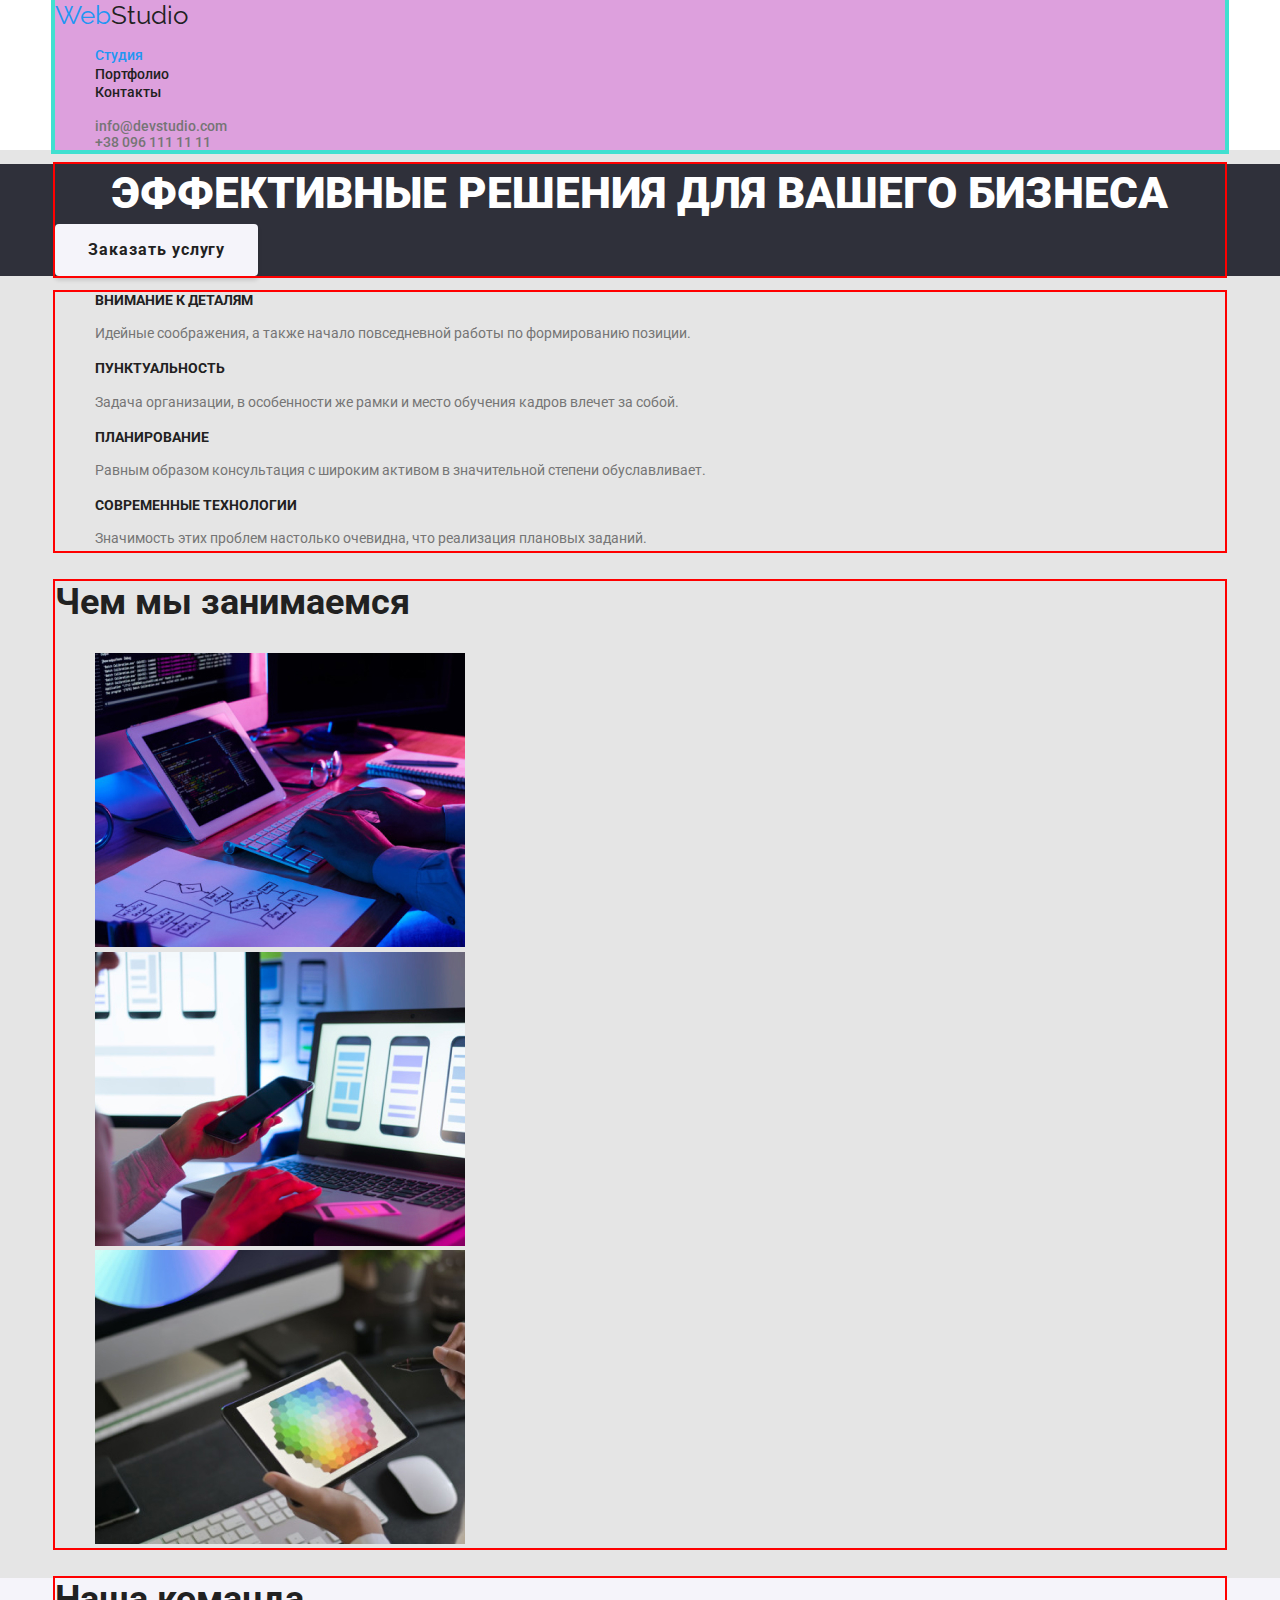
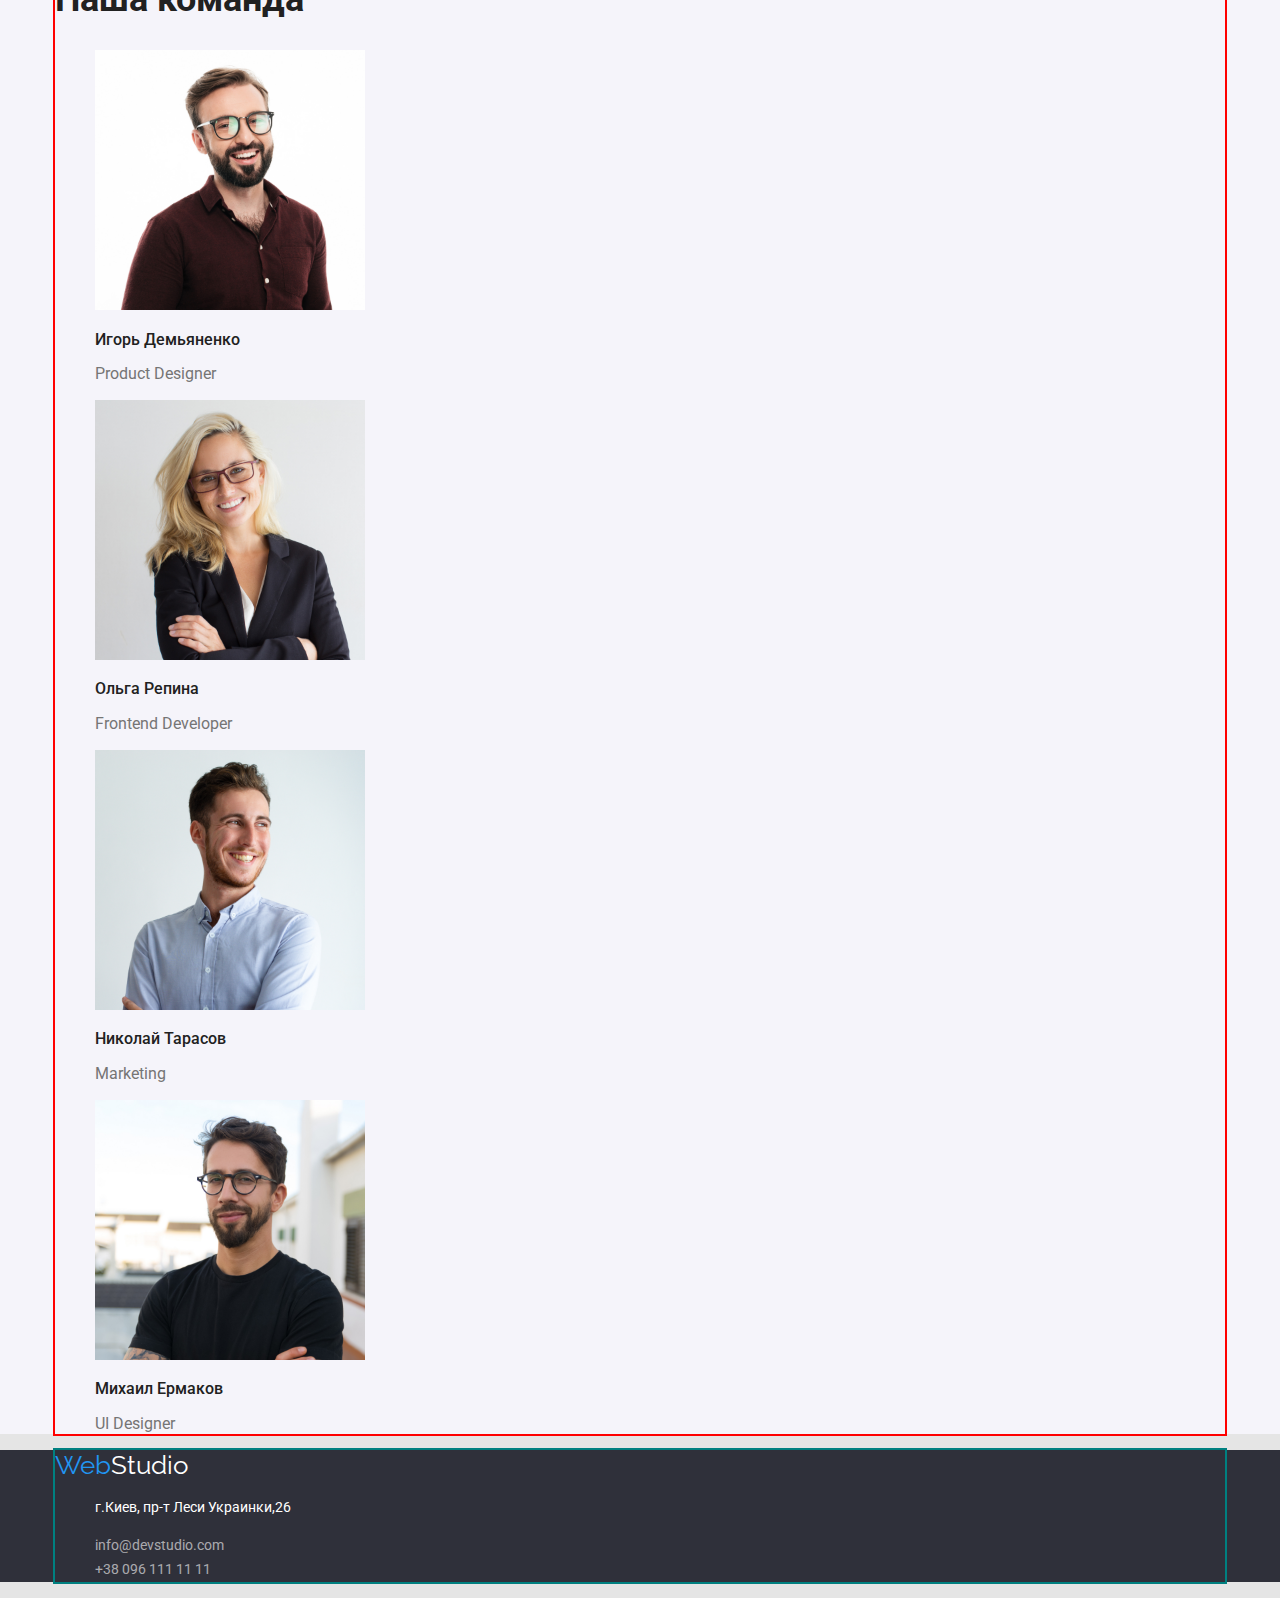
==== index.html @ 39a56f7c "сделала кнопки" ====
<!DOCTYPE html>
<html lang="ru">

<head>
    <meta charset="UTF-8" />
    <meta name="viewport" content="width=device-width, initial-scale=1.0" />
    <title>Cтудия</title>
    <link
        href="https://fonts.googleapis.com/css2?family=Raleway:wght@700&family=Roboto:wght@400;500;700;900&display=swap"
        rel="stylesheet" />
    <link rel="stylesheet"
        href="https://cdnjs.cloudflare.com/ajax/libs/modern-normalize/1.0.0/modern-normalize.min.css" />
    <link rel="stylesheet" href="./css/styles.css" />
</head>

<body>
    <header class="webstudio-header">
        <div class="container-header">
        <a href="./index.html" class="logo-header">
            <span class="logo-colored">Web</span>Studio
        </a>
        <nav>
            <ul class="site-nav">
                <li><a href="./index.html" class="link current"> Cтудия </a></li>
                <li><a href="./portfolio.html"> Портфолио </a></li>
                <li><a href=""> Контакты </a></li>
            </ul>
            
        </nav>
        
        <ul class="contacts-header">
            <li><a href="mailto:info@devstudio.com">info@devstudio.com</a></li>
            <li><a href="tel:+380961111111">+38 096 111 11 11</a></li>
        </ul>
        </div>
    </header>
    <main>
        <section class="main-section">
            <div class="container">
            <h1 class="main-title">Эффективные решения для вашего бизнеса</h1>
            <button class="button-primery" type="button">Заказать услугу</button>
    </div>
        </section>

        <section class="advantages-list">
            <div class="container">
            <h2 hidden>Наши преимущества</h2>
            <ul>
                <li>
                    <h3 class="advantages-title">Внимание к деталям</h3>
                    <p class="advantages-item">
                        Идейные соображения, а также начало повседневной работы по
                        формированию позиции.
                    </p>
                </li>

                <li>
                    <h3 class="advantages-title">Пунктуальность</h3>
                    <p class="advantages-item">
                        Задача организации, в особенности же рамки и место обучения кадров
                        влечет за собой.
                    </p>
                </li>
                <li>
                    <h3 class="advantages-title">Планирование</h3>
                    <p class="advantages-item">
                        Равным образом консультация с широким активом в значительной
                        степени обуславливает.
                    </p>
                </li>
                <li>
                    <h3 class="advantages-title">Современные технологии</h3>
                    <p class="advantages-item">
                        Значимость этих проблем настолько очевидна, что реализация
                        плановых заданий.
                    </p>
                </li>
            </ul>
            </div>
        </section>
        <section class="directions">
            <div class="container">
            <h2 class="directions-title">Чем мы занимаемся</h2>
            <ul>
                <li>
                    <img src="./images/directions/photo1.jpg" alt="клавиатура" width="370" />
                </li>
                <li>
                    <img src="./images/directions/photo2.jpg" alt="телефон" width="370" />
                </li>
                <li>
                    <img src="./images/directions/photo3.jpg" alt="планшет" width="370" />
                </li>
            </ul>
            </div>
        </section>
        <section class="team-section">
            <div class="container">
            <h2 class="team-title">Наша команда</h2>
            <ul>
                <li>
                    <img src="./images/team/igor.jpg" alt=" Игорь Демьяненко" width="270" />
                    <h3 class="team-member">Игорь Демьяненко</h3>
                    <p class="team-item">Product Designer</p>
                </li>
                <li>
                    <img src="./images/team/olga.jpg" alt="Ольга Репина" width="270" />
                    <h3 class="team-member">Ольга Репина</h3>
                    <p class="team-item">Frontend Developer</p>
                </li>
                <li>
                    <img src="./images/team/nikolay.jpg" alt="Николай Тарасов" width="270" />
                    <h3 class="team-member">Николай Тарасов</h3>
                    <p class="team-item">Marketing</p>
                </li>
                <li>
                    <img src="./images/team/mihail.jpg" alt="Михаил Ермаков" width="270" />
                    <h3 class="team-member">Михаил Ермаков</h3>
                    <p class="team-item">UI Designer</p>
                </li>
            </ul>
            </div>
        </section>
    </main>

    <footer class="footer">
        <div class="footer-container">
        <a href="./index.html" class="logo-footer">
            <span class="logo-colored">Web</span>Studio</a>
        <ul>
            <li>
                <p class="address-geo">г.Киев, пр-т Леси Украинки,26</p>
            </li>
            <address class="contacts-style">
                <li><a href="mailto:info@devstudio.com">info@devstudio.com</a></li>
                <li><a href="tel:+380961111111">+38 096 111 11 11</a></li>
            </address>
        </ul>
        </div>
    </footer>
</body>

</html>
---- css/styles.css ----
:root {
  --main-text-cl: #757575;
  --accent-cl: #2196F3;
  --black: #212121;
  --gray:#757575;
  --white: #ffffff;
  --dark-bg:#2F303A;
  --light-bg: #E5E5E5;
  --white-bg:#FFFFFF;
  --light-grey-bg:#F5F4FA;
  --blue:#2196F3;
}
html {
  box-sizing: border-box;
}

*,
*::before,
*::after {
  box-sizing: inherit;
}

body {
  font-family: Roboto, sans-serif;
  color: var(--main-text-cl);
  background-color: var(--light-bg);
margin: 0px;
}
ul {
    list-style: none;
}

.webstudio-header {
    background-color: var(--white-bg);

}
.logo-header {
font-family: Raleway, sans-serif;
font-size: 26px;
line-height: 1.17;
text-decoration: none;
color: var(--black);
}

.logo-colored {
    color: var(--blue);
}

.site-nav a {
    font-weight: 500;
    font-size: 14px;
    line-height: 1.17;
    text-decoration: none;
    color: var(--black);
}
.site-nav a:hover {
    color: var(--accent-cl);
}
.site-nav a:focus {
    color: var(--accent-cl);
}
.site-nav .link.current {
    color: var(--accent-cl);
}
.contacts-header a {
    font-weight: 500;
    font-size: 14px;
    line-height: 1.17;
    text-decoration: none;
    color: var(--gray);
}
.contacts-header a:hover {
    color: var(--blue);
}
.contacts-header a:focus {
    color: var(--blue);
}
.main-section {
    color: var(--white-bg);
    background-color: var(--dark-bg);
}

.main-title {
    margin-top: 0;
    margin-bottom: 0;
    font-weight: 900;
    font-size: 44px;
    line-height: 1.36;
    text-transform: uppercase;
    text-align: center;
}
.button-primery {
    display: inline-block;
    font-family: inherit;
    font-weight: 700;
    font-size: 16px;
    line-height: 1.87;
    letter-spacing: 0.06em;
    color: var(--black);
    background-color: var(--light-grey-bg);
    border-radius: 4px;
    min-width: 200px;
    padding: 10px 32px;
    text-align: center;
    box-shadow: 0px 4px 4px rgba(0, 0, 0, 0.15);
    border: 1px solid transparent;
}
.button-primery:hover {
color: var(--white);
    background-color: var(--accent-cl);
    }
.button-primery:focus {
    color: var(--white);
    background-color: var(--accent-cl);
    }
    
    
    .advantages-list {
    background-color: var(--light-bg);
    }    
    .advantages-title {
    font-weight: 700;
    font-size: 14px;
    line-height: 1.17;
    text-transform: uppercase;
    color: var(--black);
}
.advantages-item {
    font-weight: 400;
    font-size: 14px;
    line-height: 1.71;
    color: var(--main-text-cl);
}

.directions {
    background-color: var(--light-bg);
}
.directions-title {
    font-weight: 700;
    font-size: 36px;
    line-height: 1.17;
    color:  var(--black);
}
.team-section {
    background-color: var(--light-grey-bg);
}
.team-title {
    font-weight: 700;
    font-size: 36px;
    line-height: 1.17;
    color: var(--black);
}
.team-member {
    font-weight: 500;
    font-size: 16px;
    line-height: 1.17;
    color: var(--black);
}
.team-item {
    font-weight: 400;
    font-size: 16px;
    line-height: 1.17;
    color: var(--main-text-cl);
}
.footer {
    background-color: var(--dark-bg);
}
.logo-footer {
    font-family: Raleway, sans-serif;
    font-size: 26px;
    line-height: 1.17;
    text-decoration: none;
    color: var(--white);
}
.footer a {
    color: var(--white);
}
.address-geo {
    font-weight: 400;
    font-size: 14px;
    line-height: 1.71;
    color: var(--white);
}
.contacts-style a {
    font-weight: 400;
    font-size: 14px;
    line-height: 1.71;
    text-decoration: none;

color: rgba(255, 255, 255, 0.6);

}
.contacts-style a:hover  {
    color: var(--accent-cl);

}
.contacts-style a:focus  {
    color: var(--accent-cl);

}
.portfolio-header{
    background-color: var(--white-bg);
}
.portfolio-nav a {
     font-weight: 500;
    font-size: 14px;
    line-height: 1.17;
    text-decoration: none;
    color: var(--black);
}
.portfolio-nav a:hover {
    color: var(--accent-cl);
    }
 
.portfolio-nav a:focus {
    color: var(--accent-cl);

}
.portfolio-nav .link.current {
    color: var(--accent-cl);
}
.contacts-header {
    font-weight: 500;
    font-size: 14px;
    line-height: 1.17;
}
.portfolio-menu {
    font-weight: 500;
    font-size: 16px;
    line-height: 1.62;
    color: var(--black);
    background-color: var(--light-bg);
}
.portfolio-menu a {
    color: var(--black);
}
.portfolio-menu:hover {
    color:  var(--blue);
}
.portfolio-menu:focus {
    color:  var(--blue);
}
.examples-menu {
    background-color: var(--light-bg);
}
.examples-title {
    font-weight: 700;
    font-size: 18px;
    line-height: 2;
    color: var(--black);
}
.examples-item {
    font-weight: 400;
    font-size: 18px;
    line-height: 1.87;
    color: var(--main-text-cl);
}
.button-secondary {
    display: inline-block;
    font-family: inherit;
    font-weight: 500;
    font-size: 16px;
    letter-spacing: 0.03em;
    color: var(--black);
    background-color: var(--light-grey-bg);
    border-radius: 4px;
    text-align: center;
    padding: 6px 22px;
    border: 1px solid transparent;
    }

.button-secondary:hover {
color: var(--white);
    background-color: var(--accent-cl);
    }
.button-secondary:focus {
    color: var(--white);
    background-color: var(--accent-cl);
    }
    
.contacts-style {
    font-style: normal;
}
.container-header {
       margin-left: auto;
       margin-right: auto;
       width: 1170px;    
       background-color: plum;
       outline: 4px solid turquoise;
    }

    .container {
       margin-left: auto;
       margin-right: auto;
       width: 1170px;
    outline: 2px solid red;}

.footer-container {
    margin-left: auto;
       margin-right: auto;
       width: 1170px;
    outline: 2px solid teal;}



    



/*цвет заголовков #212121;
/* цвет текста #757575;
/*цвет текста при ховере #2196F3;
/* темный цвет фона #2F303A;
/* фон хедера #FFFFFF;
/* фон секций о преимуществе и направлениях, мейна вебстудии #E5E5E5
/* фон секции о команде #F5F4FA
/* акцент фона кнопки #2196F3
/* цвет текста адреса и телефон в футере rgba(255, 255, 255, 0.6);
/*цвет заголовка героя #FFFFFF;
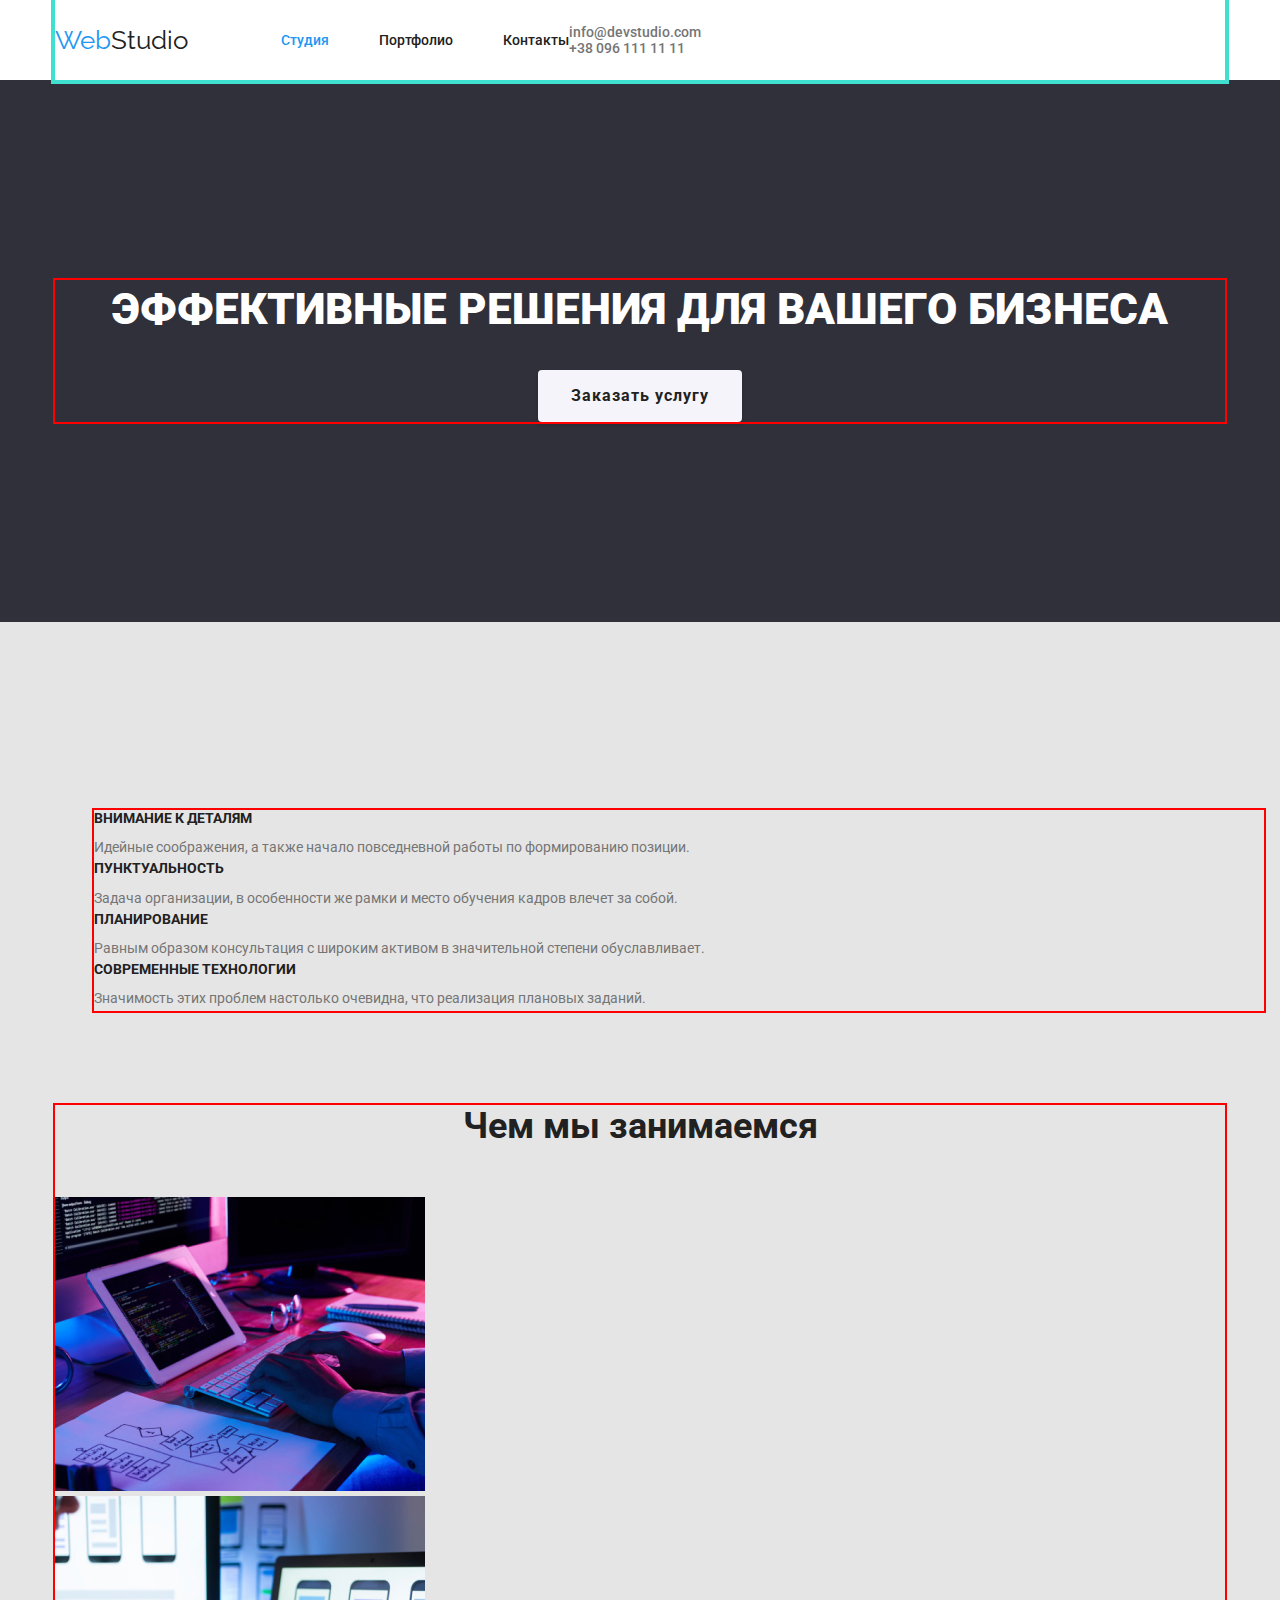
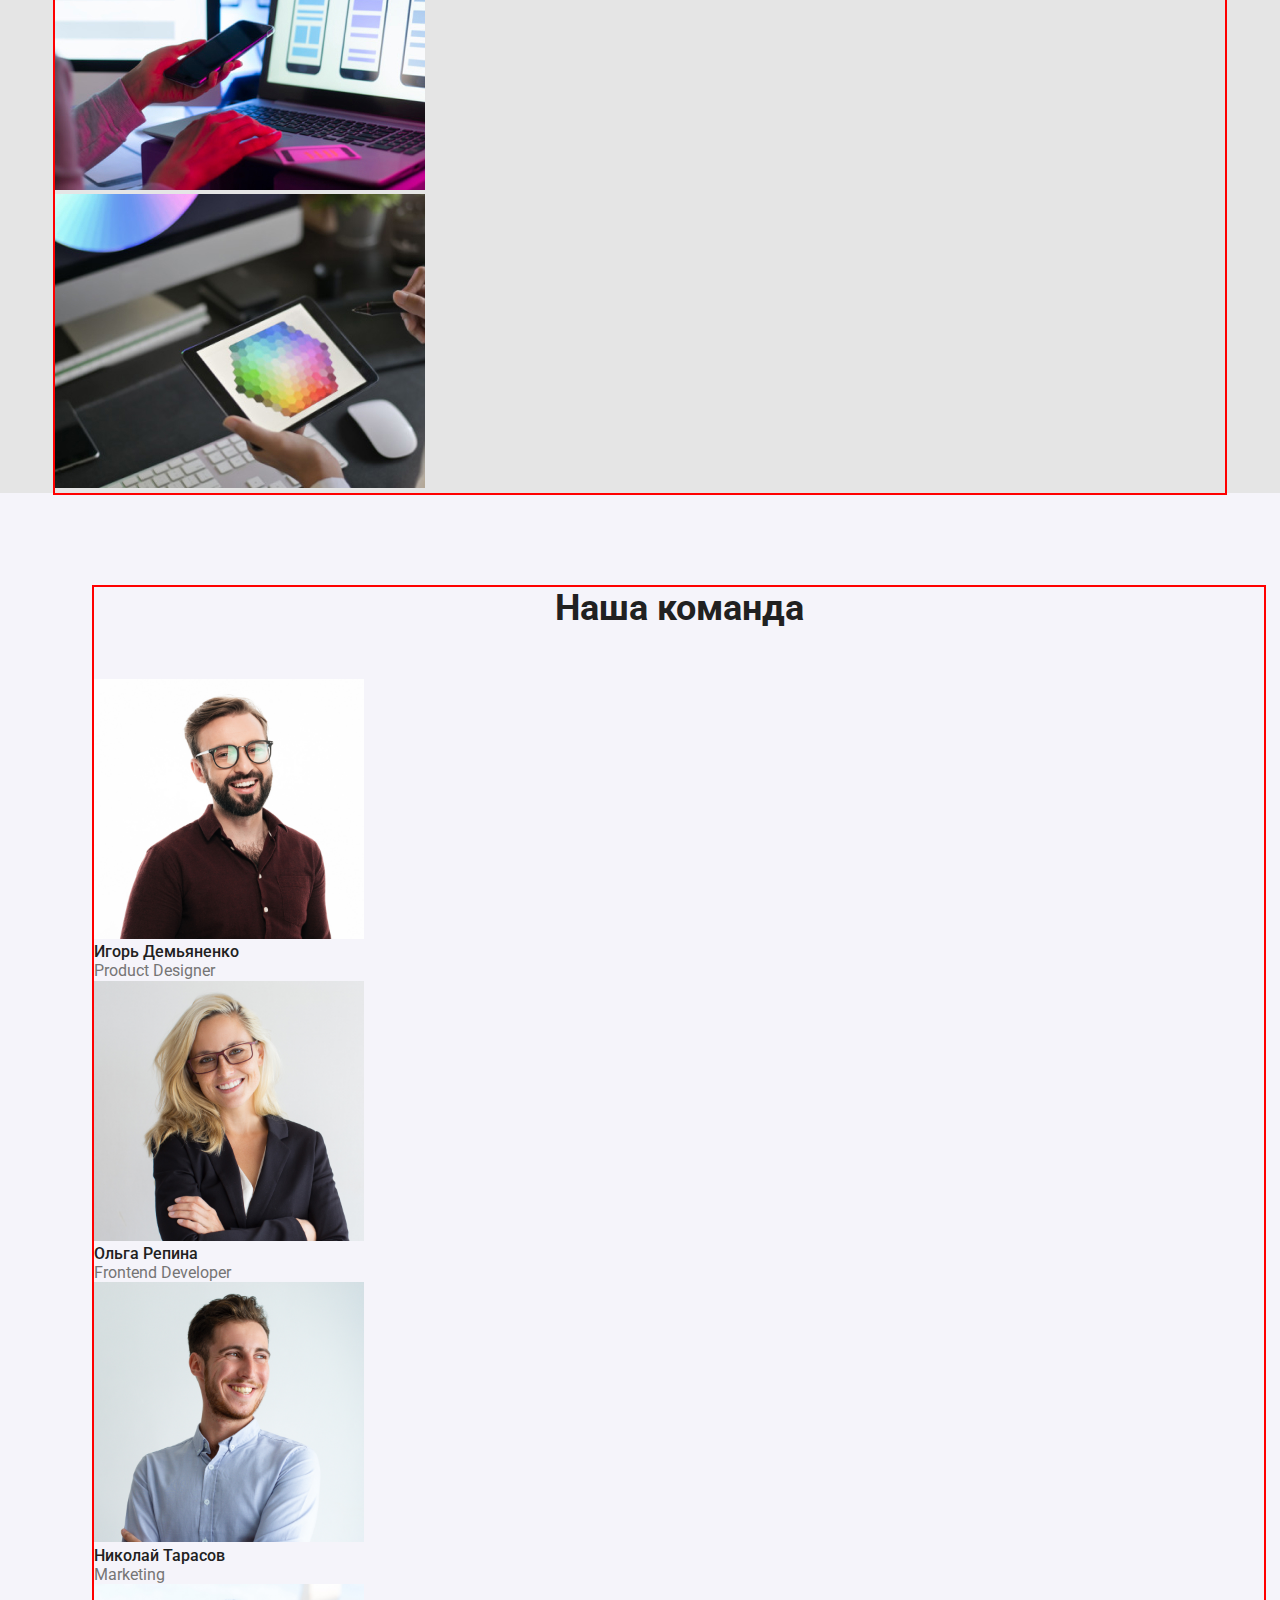
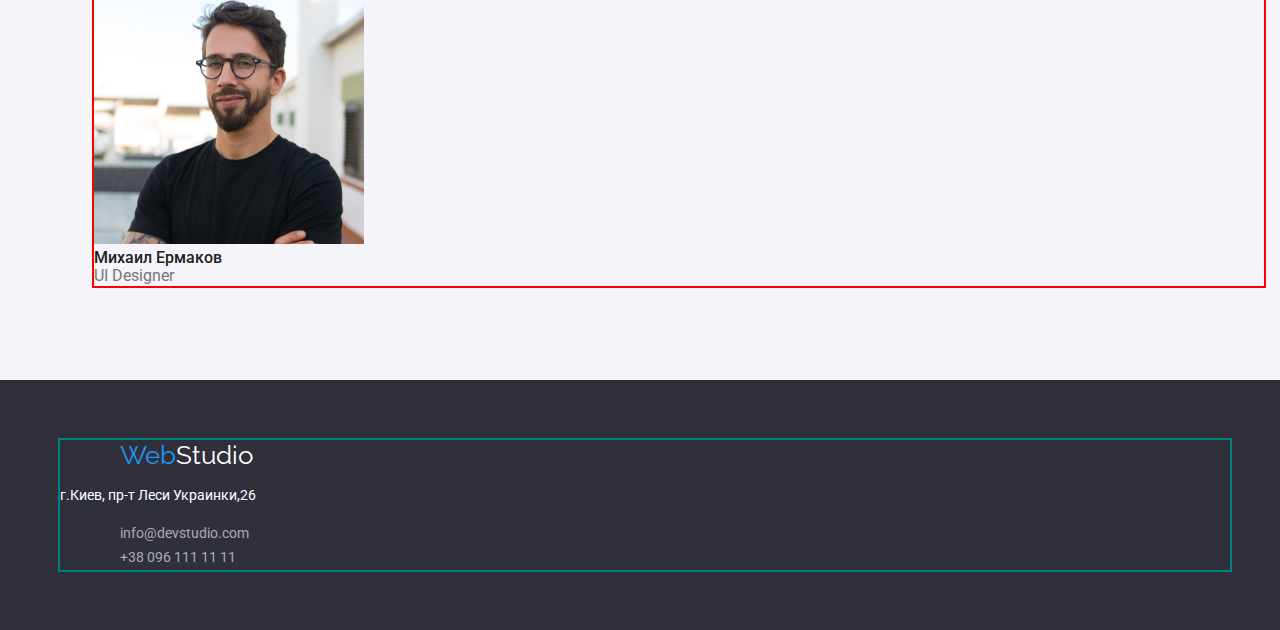
==== commit adfe7cf3: "вертикаль+хедер" ====
--- a/index.html
+++ b/index.html
@@ -20,17 +20,19 @@
             <span class="logo-colored">Web</span>Studio
         </a>
         <nav>
-            <ul class="site-nav">
-                <li><a href="./index.html" class="link current"> Cтудия </a></li>
-                <li><a href="./portfolio.html"> Портфолио </a></li>
-                <li><a href=""> Контакты </a></li>
+            <ul class="site-nav list">
+                <li class="site-nav item"><a href="./index.html" class="link current"> Cтудия </a></li>
+                <li class="site-nav item"><a href="./portfolio.html" class="link"> Портфолио </a></li>
+                <li class="site-nav item"><a href="" class="link"> Контакты </a></li>
             </ul>
             
         </nav>
         
-        <ul class="contacts-header">
+        <ul class="contacts-header list">
+            <div class="contacts-item">
             <li><a href="mailto:info@devstudio.com">info@devstudio.com</a></li>
             <li><a href="tel:+380961111111">+38 096 111 11 11</a></li>
+            </div>
         </ul>
         </div>
     </header>
@@ -45,7 +47,7 @@
         <section class="advantages-list">
             <div class="container">
             <h2 hidden>Наши преимущества</h2>
-            <ul>
+            <ul class="advantages-list list">
                 <li>
                     <h3 class="advantages-title">Внимание к деталям</h3>
                     <p class="advantages-item">
@@ -81,7 +83,7 @@
         <section class="directions">
             <div class="container">
             <h2 class="directions-title">Чем мы занимаемся</h2>
-            <ul>
+            <ul class="directions-menu list">
                 <li>
                     <img src="./images/directions/photo1.jpg" alt="клавиатура" width="370" />
                 </li>
@@ -97,23 +99,23 @@
         <section class="team-section">
             <div class="container">
             <h2 class="team-title">Наша команда</h2>
-            <ul>
-                <li>
+            <ul class="team-section list">
+                <li class="list-item">
                     <img src="./images/team/igor.jpg" alt=" Игорь Демьяненко" width="270" />
                     <h3 class="team-member">Игорь Демьяненко</h3>
                     <p class="team-item">Product Designer</p>
                 </li>
-                <li>
+                <li class="list-item">
                     <img src="./images/team/olga.jpg" alt="Ольга Репина" width="270" />
                     <h3 class="team-member">Ольга Репина</h3>
                     <p class="team-item">Frontend Developer</p>
                 </li>
-                <li>
+                <li class="list-item">
                     <img src="./images/team/nikolay.jpg" alt="Николай Тарасов" width="270" />
                     <h3 class="team-member">Николай Тарасов</h3>
                     <p class="team-item">Marketing</p>
                 </li>
-                <li>
+                <li class="list-item">
                     <img src="./images/team/mihail.jpg" alt="Михаил Ермаков" width="270" />
                     <h3 class="team-member">Михаил Ермаков</h3>
                     <p class="team-item">UI Designer</p>
@@ -127,7 +129,7 @@
         <div class="footer-container">
         <a href="./index.html" class="logo-footer">
             <span class="logo-colored">Web</span>Studio</a>
-        <ul>
+        <ul class="contacts-menu list">
             <li>
                 <p class="address-geo">г.Киев, пр-т Леси Украинки,26</p>
             </li>
--- a/css/styles.css
+++ b/css/styles.css
@@ -40,8 +40,13 @@
 line-height: 1.17;
 text-decoration: none;
 color: var(--black);
-}
-
+margin-right: 93px;
+}
+.container-header {
+    display: flex;
+    align-items: center;
+    justify-content: flex-start;
+}
 .logo-colored {
     color: var(--blue);
 }
@@ -53,6 +58,9 @@
     text-decoration: none;
     color: var(--black);
 }
+.site-nav {
+    display: flex;
+}
 .site-nav a:hover {
     color: var(--accent-cl);
 }
@@ -62,32 +70,52 @@
 .site-nav .link.current {
     color: var(--accent-cl);
 }
+
+.site-nav .item:not(:last-child) {
+    margin-right: 50px;
+}
+.site-nav .link {
+    display: block;
+    padding-top: 32px;
+    padding-bottom: 32px;
+}
+
 .contacts-header a {
     font-weight: 500;
     font-size: 14px;
     line-height: 1.17;
     text-decoration: none;
     color: var(--gray);
+
 }
 .contacts-header a:hover {
     color: var(--blue);
 }
 .contacts-header a:focus {
     color: var(--blue);
+}
+.contacts-header {
+    display: flex;
+    margin-left: auto;
 }
 .main-section {
     color: var(--white-bg);
     background-color: var(--dark-bg);
+    text-align: center;
+    margin-bottom: 94px;
+    padding-top: 200px;
+    padding-bottom: 200px;
 }
 
 .main-title {
     margin-top: 0;
-    margin-bottom: 0;
+    margin-bottom: 30px;
     font-weight: 900;
     font-size: 44px;
     line-height: 1.36;
     text-transform: uppercase;
-    text-align: center;
+   
+
 }
 .button-primery {
     display: inline-block;
@@ -117,8 +145,11 @@
     
     .advantages-list {
     background-color: var(--light-bg);
+    padding: 94px;
     }    
     .advantages-title {
+        margin-top: 0;
+    margin-bottom: 10px;
     font-weight: 700;
     font-size: 14px;
     line-height: 1.17;
@@ -126,6 +157,7 @@
     color: var(--black);
 }
 .advantages-item {
+    margin: 0;
     font-weight: 400;
     font-size: 14px;
     line-height: 1.71;
@@ -136,27 +168,38 @@
     background-color: var(--light-bg);
 }
 .directions-title {
+    margin-top: 0;
+    margin-bottom: 50px;
     font-weight: 700;
     font-size: 36px;
     line-height: 1.17;
     color:  var(--black);
+    text-align: center;
 }
 .team-section {
     background-color: var(--light-grey-bg);
+    padding: 94px;
+
 }
 .team-title {
+    margin-top: 0;
+    margin-bottom: 50px;
     font-weight: 700;
     font-size: 36px;
     line-height: 1.17;
     color: var(--black);
+    text-align: center;
 }
 .team-member {
-    font-weight: 500;
-    font-size: 16px;
-    line-height: 1.17;
-    color: var(--black);
+    margin-bottom: 10px;
+    font-weight: 500;
+    font-size: 16px;
+    line-height: 1.17;
+    color: var(--black);
+    margin: 0;
 }
 .team-item {
+    margin: 0;
     font-weight: 400;
     font-size: 16px;
     line-height: 1.17;
@@ -164,6 +207,8 @@
 }
 .footer {
     background-color: var(--dark-bg);
+    padding: 60px;
+    text-align: left;
 }
 .logo-footer {
     font-family: Raleway, sans-serif;
@@ -173,6 +218,7 @@
     color: var(--white);
 }
 .footer a {
+    padding: 60px;
     color: var(--white);
 }
 .address-geo {
@@ -208,6 +254,14 @@
     text-decoration: none;
     color: var(--black);
 }
+.portfolio-nav {
+    display: flex
+    ;
+}
+
+.portfolio-nav .item:not(:last-child) {
+    margin-right: 50px;
+}
 .portfolio-nav a:hover {
     color: var(--accent-cl);
     }
@@ -219,6 +273,11 @@
 .portfolio-nav .link.current {
     color: var(--accent-cl);
 }
+.portfolio-nav .link {
+    display: block;
+    padding-top: 32px;
+    padding-bottom: 32px;
+}
 .contacts-header {
     font-weight: 500;
     font-size: 14px;
@@ -250,6 +309,7 @@
     color: var(--black);
 }
 .examples-item {
+     margin: 0;
     font-weight: 400;
     font-size: 18px;
     line-height: 1.87;
@@ -285,7 +345,6 @@
        margin-left: auto;
        margin-right: auto;
        width: 1170px;    
-       background-color: plum;
        outline: 4px solid turquoise;
     }
 
@@ -299,12 +358,14 @@
     margin-left: auto;
        margin-right: auto;
        width: 1170px;
-    outline: 2px solid teal;}
-
-
-
-    
-
+       outline: 2px solid teal;
+       }
+.list {
+    padding: 0;
+    margin: 0;
+    list-style: none;
+}
+  
 
 
 /*цвет заголовков #212121;
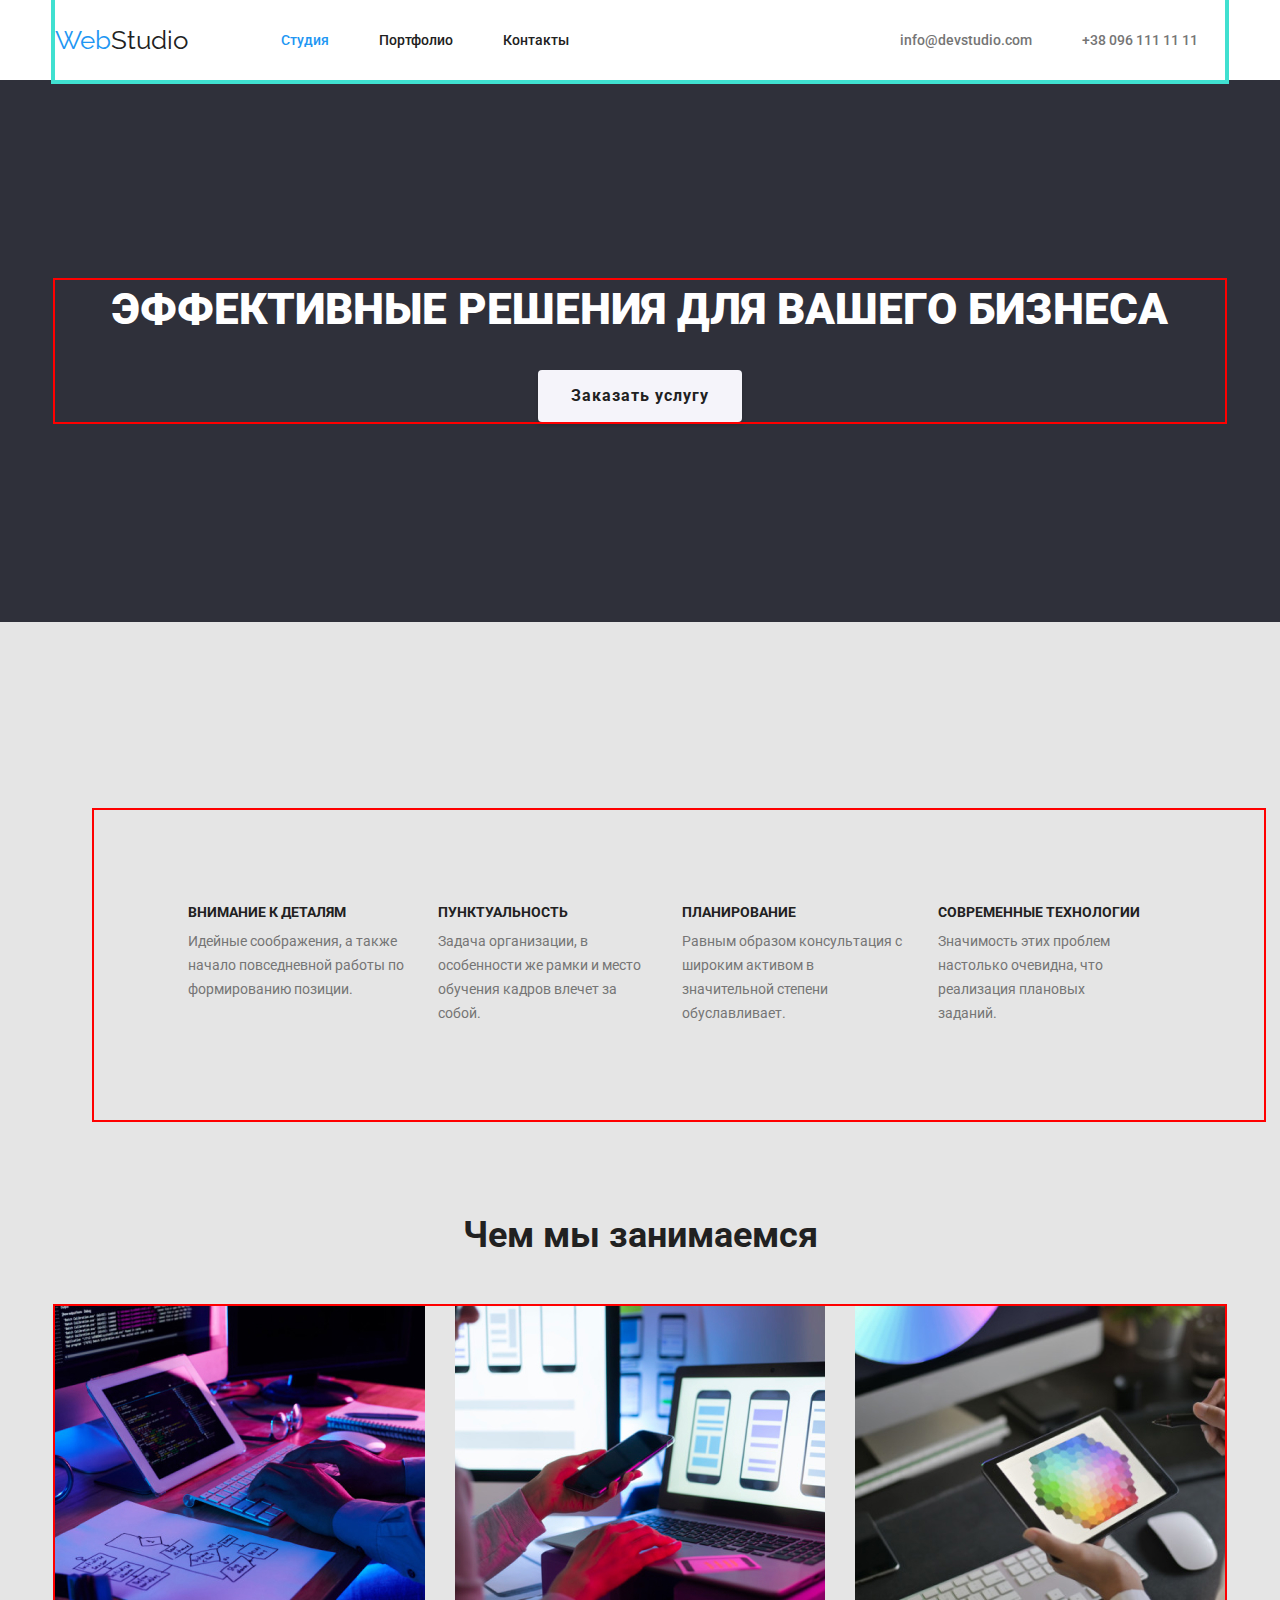
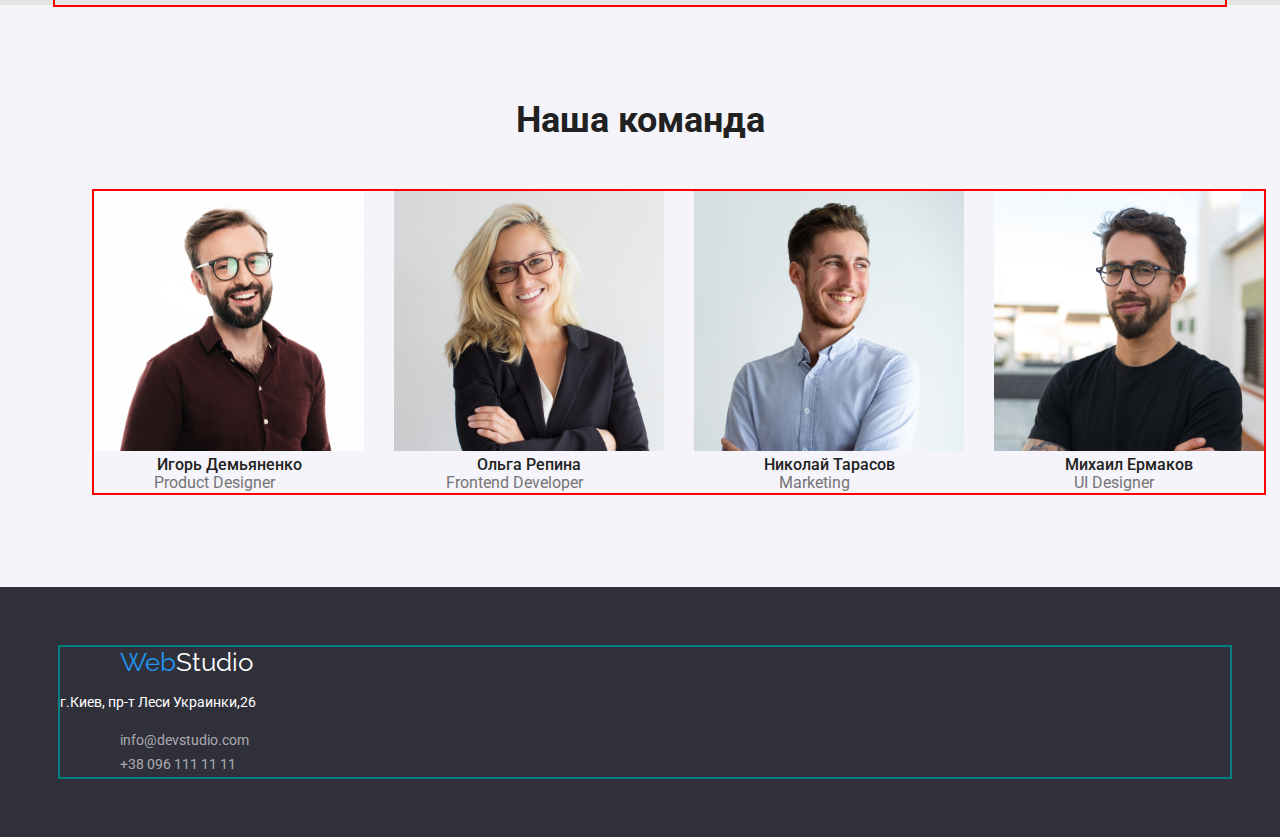
==== commit bd7a7d77: "cделала секции направления, преимущества, почти команду" ====
--- a/index.html
+++ b/index.html
@@ -29,9 +29,9 @@
         </nav>
         
         <ul class="contacts-header list">
-            <div class="contacts-item">
+            <div class="contacts-items">
             <li><a href="mailto:info@devstudio.com">info@devstudio.com</a></li>
-            <li><a href="tel:+380961111111">+38 096 111 11 11</a></li>
+            <li><a href="tel:+380961111111" class="contacts-item" >+38 096 111 11 11</a></li>
             </div>
         </ul>
         </div>
@@ -45,8 +45,9 @@
         </section>
 
         <section class="advantages-list">
-            <div class="container">
+           
             <h2 hidden>Наши преимущества</h2>
+            <div class="container advantages-list">
             <ul class="advantages-list list">
                 <li>
                     <h3 class="advantages-title">Внимание к деталям</h3>
@@ -81,41 +82,42 @@
             </div>
         </section>
         <section class="directions">
-            <div class="container">
             <h2 class="directions-title">Чем мы занимаемся</h2>
+            <div class="container directions-list">
             <ul class="directions-menu list">
-                <li>
+                <li class="directions-item">
                     <img src="./images/directions/photo1.jpg" alt="клавиатура" width="370" />
                 </li>
-                <li>
+                <li class="directions-item">
                     <img src="./images/directions/photo2.jpg" alt="телефон" width="370" />
                 </li>
-                <li>
+                <li class="directions-item">
                     <img src="./images/directions/photo3.jpg" alt="планшет" width="370" />
                 </li>
             </ul>
             </div>
         </section>
         <section class="team-section">
+           
+            <h2 class="team-title">Наша команда</h2>
             <div class="container">
-            <h2 class="team-title">Наша команда</h2>
             <ul class="team-section list">
-                <li class="list-item">
+                <li class="team-item">
                     <img src="./images/team/igor.jpg" alt=" Игорь Демьяненко" width="270" />
                     <h3 class="team-member">Игорь Демьяненко</h3>
                     <p class="team-item">Product Designer</p>
                 </li>
-                <li class="list-item">
+                <li class="team-item">
                     <img src="./images/team/olga.jpg" alt="Ольга Репина" width="270" />
                     <h3 class="team-member">Ольга Репина</h3>
                     <p class="team-item">Frontend Developer</p>
                 </li>
-                <li class="list-item">
+                <li class="team-item">
                     <img src="./images/team/nikolay.jpg" alt="Николай Тарасов" width="270" />
                     <h3 class="team-member">Николай Тарасов</h3>
                     <p class="team-item">Marketing</p>
                 </li>
-                <li class="list-item">
+                <li class="team-item">
                     <img src="./images/team/mihail.jpg" alt="Михаил Ермаков" width="270" />
                     <h3 class="team-member">Михаил Ермаков</h3>
                     <p class="team-item">UI Designer</p>
--- a/css/styles.css
+++ b/css/styles.css
@@ -94,10 +94,16 @@
 .contacts-header a:focus {
     color: var(--blue);
 }
-.contacts-header {
-    display: flex;
-    margin-left: auto;
-}
+.contacts-items  {
+    display: flex;
+    margin-left: 331px;
+   
+
+}
+.contacts-item {
+    margin-left: 50px;
+}
+
 .main-section {
     color: var(--white-bg);
     background-color: var(--dark-bg);
@@ -114,6 +120,7 @@
     font-size: 44px;
     line-height: 1.36;
     text-transform: uppercase;
+
    
 
 }
@@ -162,8 +169,14 @@
     font-size: 14px;
     line-height: 1.71;
     color: var(--main-text-cl);
-}
-
+    margin-right: 30px;
+}
+.container .advantages-list {
+    display: flex;
+}
+.container .list {
+    display: flex;
+}
 .directions {
     background-color: var(--light-bg);
 }
@@ -176,6 +189,9 @@
     color:  var(--black);
     text-align: center;
 }
+.directions-item {
+    margin-right: 30px;
+}
 .team-section {
     background-color: var(--light-grey-bg);
     padding: 94px;
@@ -204,6 +220,8 @@
     font-size: 16px;
     line-height: 1.17;
     color: var(--main-text-cl);
+    margin-right: 30px;
+    text-align: center;
 }
 .footer {
     background-color: var(--dark-bg);
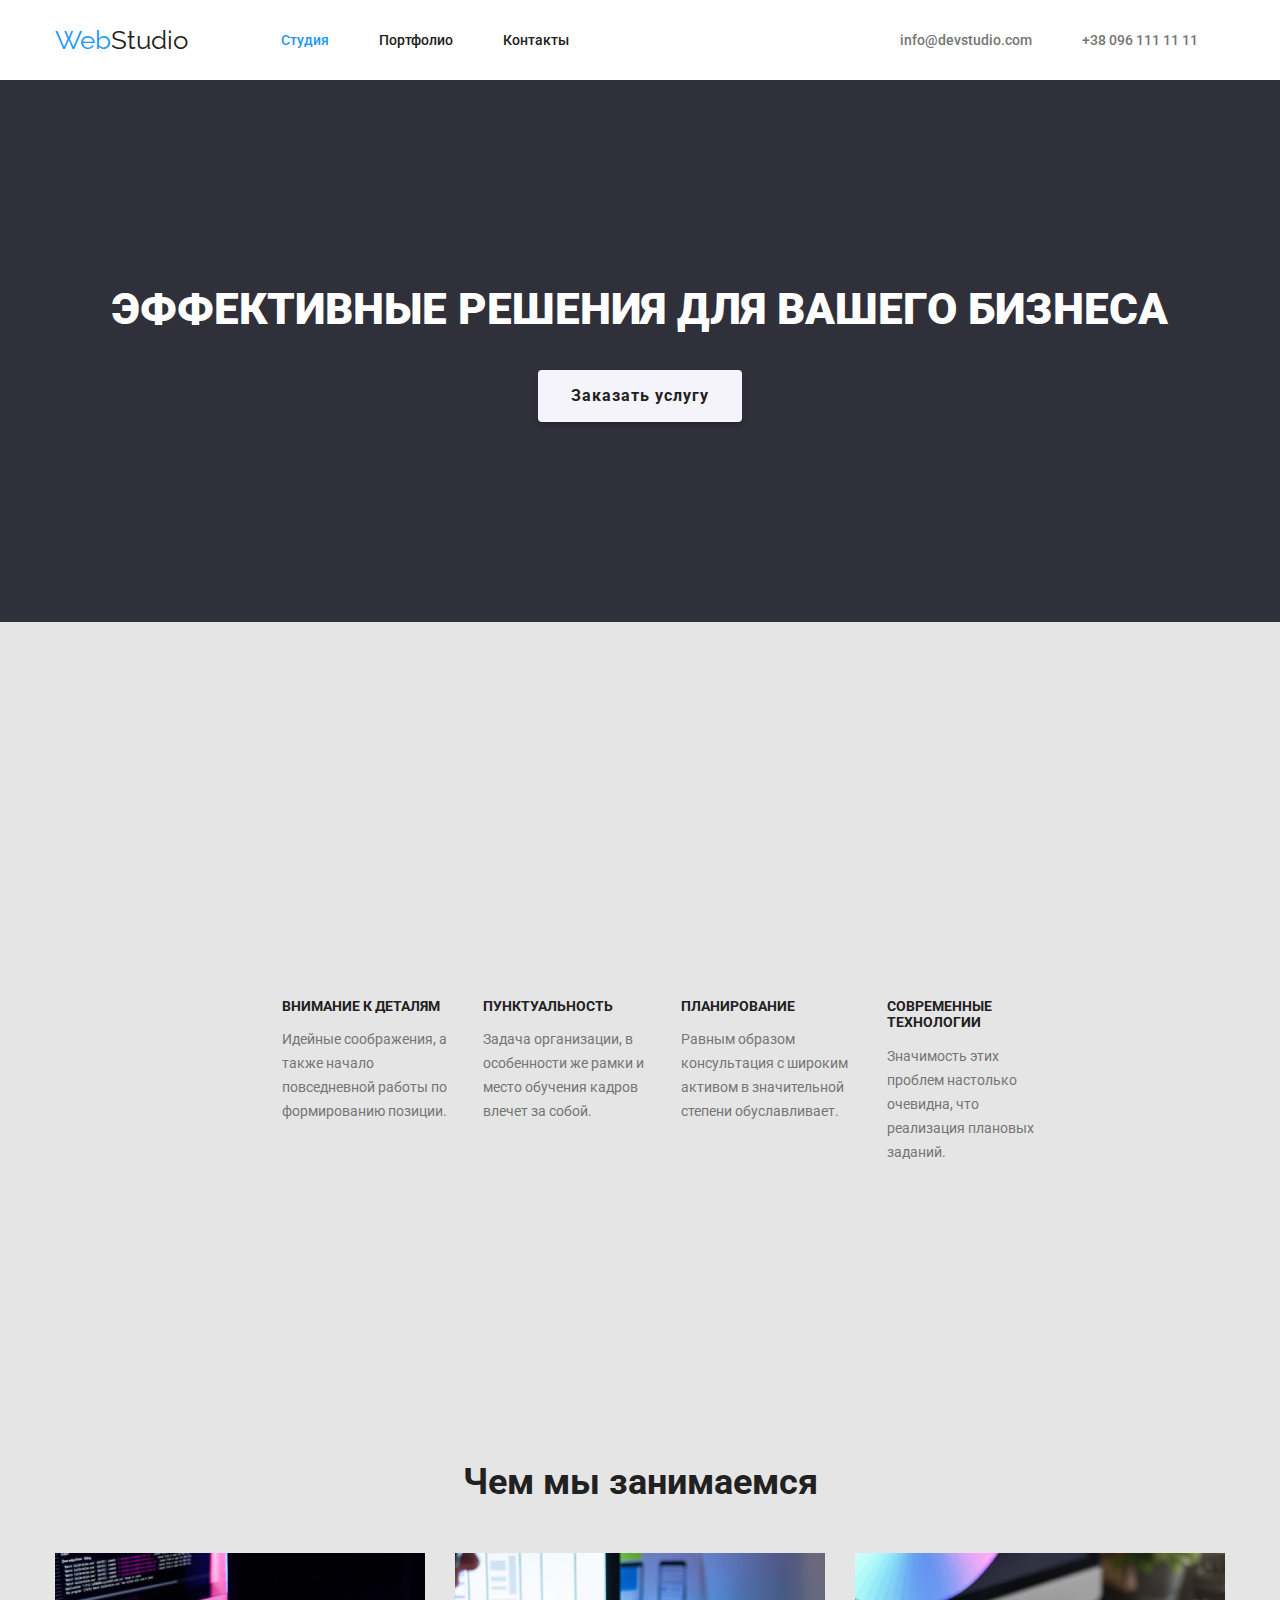
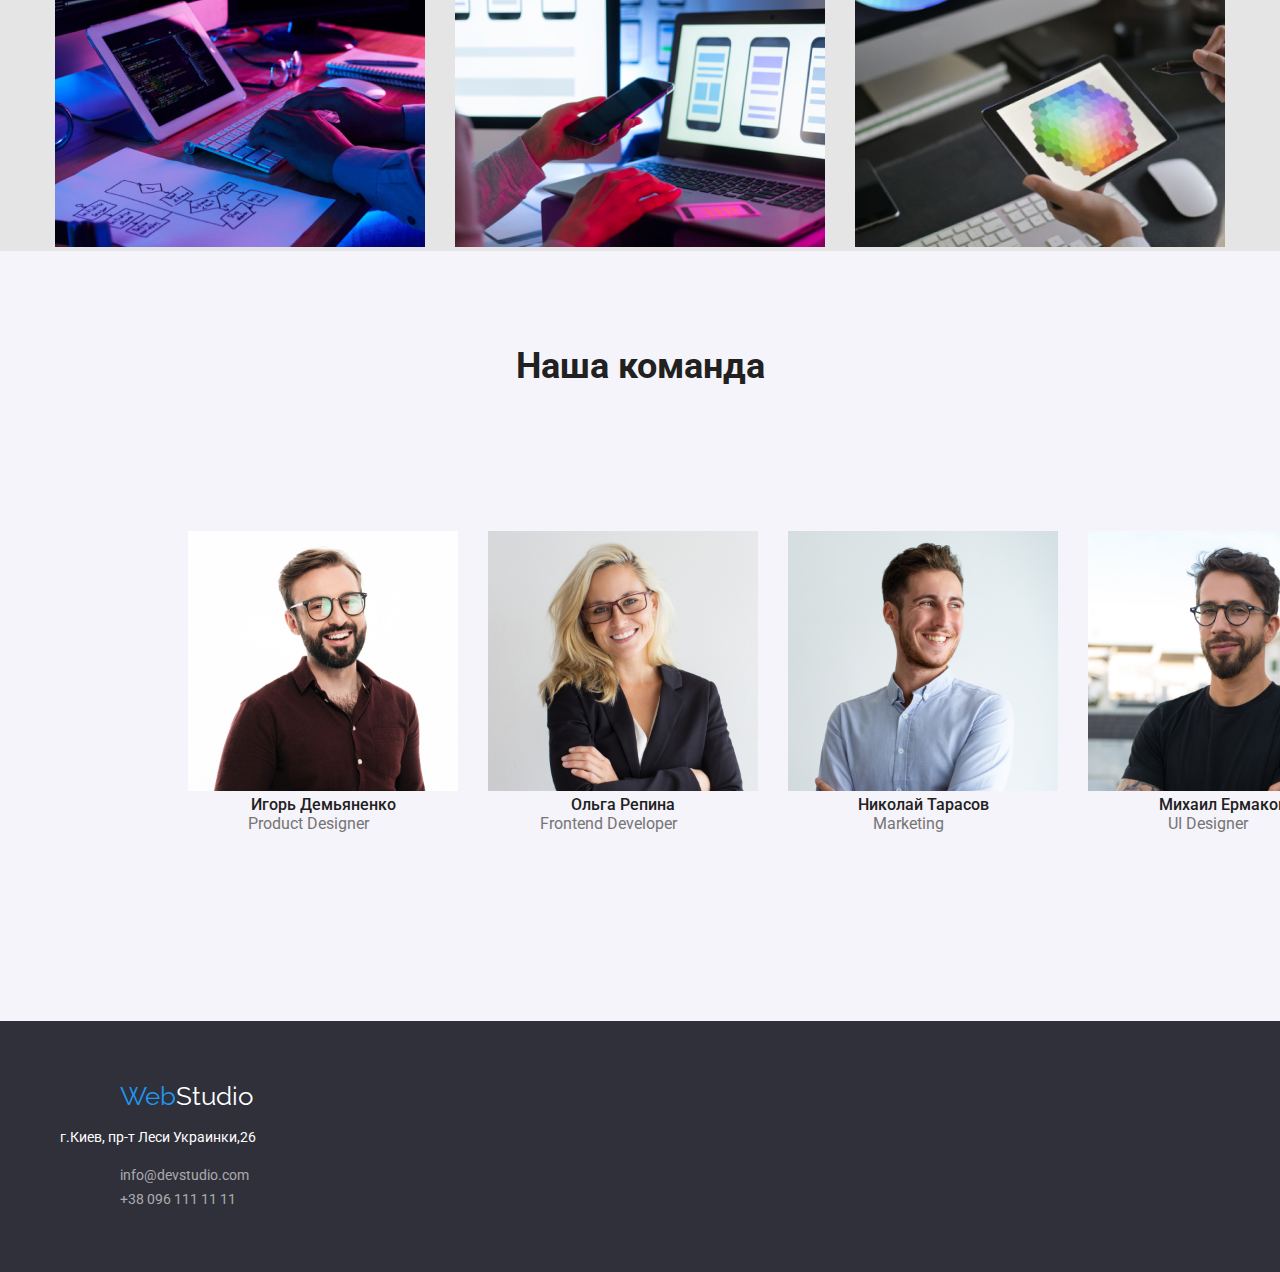
==== commit 4d7b2ad8: "portfolio" ====
--- a/index.html
+++ b/index.html
@@ -49,31 +49,31 @@
             <h2 hidden>Наши преимущества</h2>
             <div class="container advantages-list">
             <ul class="advantages-list list">
-                <li>
-                    <h3 class="advantages-title">Внимание к деталям</h3>
-                    <p class="advantages-item">
+                <li class="advantages-item">
+                    <h3 class= "advantages-title"> Внимание к деталям</h3>
+                    <p>
                         Идейные соображения, а также начало повседневной работы по
                         формированию позиции.
                     </p>
                 </li>
 
-                <li>
+                <li class="advantages-item">
                     <h3 class="advantages-title">Пунктуальность</h3>
-                    <p class="advantages-item">
+                    <p>
                         Задача организации, в особенности же рамки и место обучения кадров
                         влечет за собой.
                     </p>
                 </li>
-                <li>
+                <li class="advantages-item">
                     <h3 class="advantages-title">Планирование</h3>
-                    <p class="advantages-item">
+                    <p>
                         Равным образом консультация с широким активом в значительной
                         степени обуславливает.
                     </p>
                 </li>
-                <li>
+                <li class="advantages-item">
                     <h3 class="advantages-title">Современные технологии</h3>
-                    <p class="advantages-item">
+                    <p>
                         Значимость этих проблем настолько очевидна, что реализация
                         плановых заданий.
                     </p>
--- a/css/styles.css
+++ b/css/styles.css
@@ -30,6 +30,12 @@
     list-style: none;
 }
 
+.list {
+    padding: 0;
+    margin: 0;
+    list-style: none;
+}
+
 .webstudio-header {
     background-color: var(--white-bg);
 
@@ -170,9 +176,12 @@
     line-height: 1.71;
     color: var(--main-text-cl);
     margin-right: 30px;
-}
+   
+}
+
 .container .advantages-list {
     display: flex;
+
 }
 .container .list {
     display: flex;
@@ -262,6 +271,7 @@
     color: var(--accent-cl);
 
 }
+
 .portfolio-header{
     background-color: var(--white-bg);
 }
@@ -273,8 +283,8 @@
     color: var(--black);
 }
 .portfolio-nav {
-    display: flex
-    ;
+    display: flex;
+    text-align: center;
 }
 
 .portfolio-nav .item:not(:last-child) {
@@ -291,7 +301,7 @@
 .portfolio-nav .link.current {
     color: var(--accent-cl);
 }
-.portfolio-nav .link {
+.portfolio-nav .item {
     display: block;
     padding-top: 32px;
     padding-bottom: 32px;
@@ -301,6 +311,18 @@
     font-size: 14px;
     line-height: 1.17;
 }
+.container-buttons {
+    display: flex;
+    justify-content: center;
+    text-align: center;
+}
+.portfolio-contacts {
+    display: flex;
+    margin-left: 331px;
+}
+.portfolio-contacts .item {
+    margin-left: 50px;
+}
 .portfolio-menu {
     font-weight: 500;
     font-size: 16px;
@@ -316,6 +338,19 @@
 }
 .portfolio-menu:focus {
     color:  var(--blue);
+}
+
+.portfolio-menu .list {
+    text-align: center;
+}
+.container-examples {
+  display: flex;
+  flex: wrap;
+    width: 1170px;
+margin-left: auto;
+margin-right: auto;
+padding-left: 215px;
+padding-right: 215px;
 }
 .examples-menu {
     background-color: var(--light-bg);
@@ -332,7 +367,8 @@
     font-size: 18px;
     line-height: 1.87;
     color: var(--main-text-cl);
-}
+   }
+
 .button-secondary {
     display: inline-block;
     font-family: inherit;
@@ -363,27 +399,44 @@
        margin-left: auto;
        margin-right: auto;
        width: 1170px;    
-       outline: 4px solid turquoise;
+     
     }
 
     .container {
        margin-left: auto;
        margin-right: auto;
        width: 1170px;
-    outline: 2px solid red;}
+   }
 
 .footer-container {
     margin-left: auto;
        margin-right: auto;
        width: 1170px;
-       outline: 2px solid teal;
-       }
-.list {
-    padding: 0;
-    margin: 0;
-    list-style: none;
-}
-  
+              }
+
+.container menu {
+    display:flex;
+    justify-content: center;
+    text-align: center;
+}
+.container-examples {
+display: flex;
+flex-wrap: wrap;
+
+}
+.examples-elements {
+ width: calc;
+ height: 404px;
+ margin-right: 30px;
+margin-bottom: 30px;
+}
+.examples-elements:nth-child(3n) {
+    margin-right: 0;
+}
+.examples-elements:nth-last-child(-n+3) {
+    margin-bottom: 0;
+}
+
 
 
 /*цвет заголовков #212121;
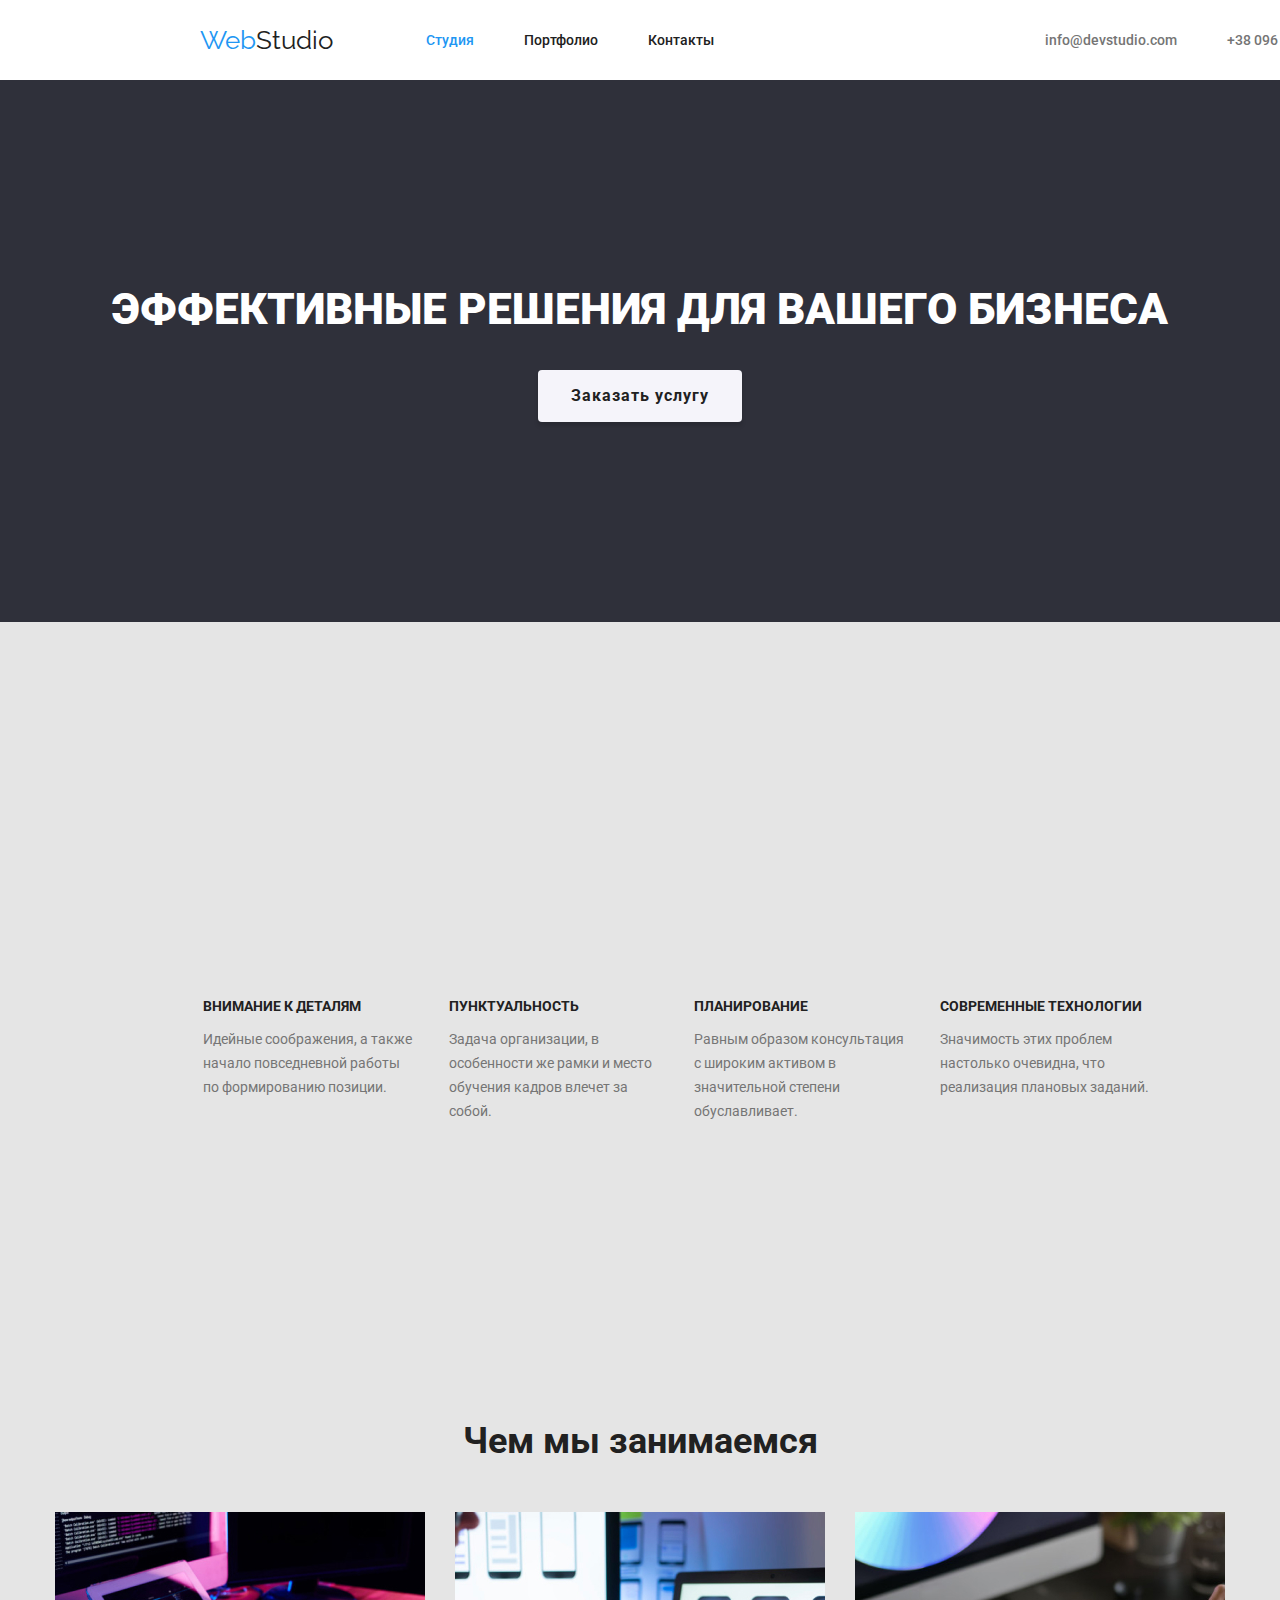
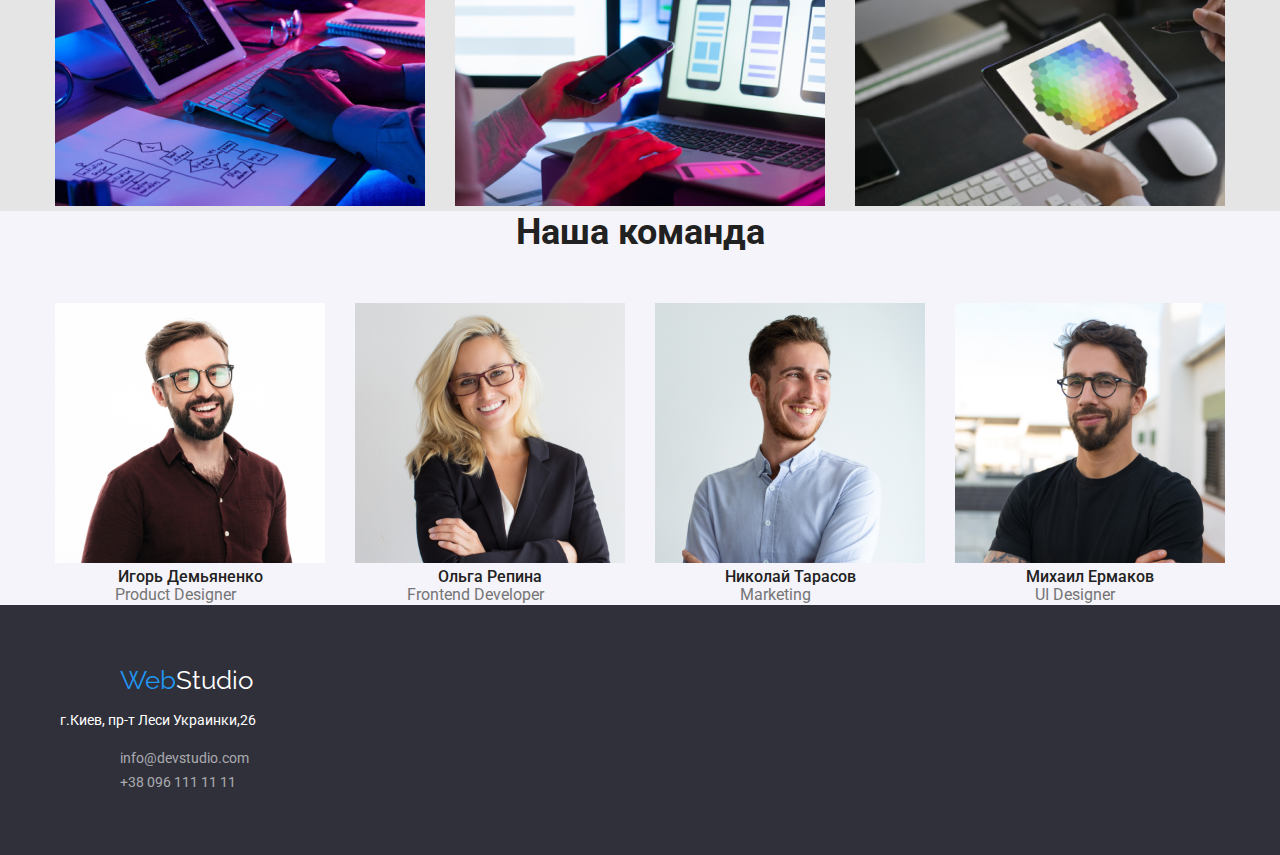
==== commit 4454dd72: "правки" ====
--- a/index.html
+++ b/index.html
@@ -103,9 +103,11 @@
             <div class="container">
             <ul class="team-section list">
                 <li class="team-item">
+                    <div class="card"> 
                     <img src="./images/team/igor.jpg" alt=" Игорь Демьяненко" width="270" />
                     <h3 class="team-member">Игорь Демьяненко</h3>
                     <p class="team-item">Product Designer</p>
+                    </div>
                 </li>
                 <li class="team-item">
                     <img src="./images/team/olga.jpg" alt="Ольга Репина" width="270" />
@@ -113,14 +115,18 @@
                     <p class="team-item">Frontend Developer</p>
                 </li>
                 <li class="team-item">
+                    <div class="card">
                     <img src="./images/team/nikolay.jpg" alt="Николай Тарасов" width="270" />
                     <h3 class="team-member">Николай Тарасов</h3>
                     <p class="team-item">Marketing</p>
+                    </div>
                 </li>
                 <li class="team-item">
+                    <div class="card">
                     <img src="./images/team/mihail.jpg" alt="Михаил Ермаков" width="270" />
                     <h3 class="team-member">Михаил Ермаков</h3>
                     <p class="team-item">UI Designer</p>
+                    </div>
                 </li>
             </ul>
             </div>
--- a/css/styles.css
+++ b/css/styles.css
@@ -23,9 +23,10 @@
 body {
   font-family: Roboto, sans-serif;
   color: var(--main-text-cl);
-  background-color: var(--light-bg);
-margin: 0px;
-}
+ margin: 0px;
+ background-color: var(--light-bg);
+}
+ 
 ul {
     list-style: none;
 }
@@ -176,9 +177,12 @@
     line-height: 1.71;
     color: var(--main-text-cl);
     margin-right: 30px;
-   
-}
-
+   width: calc((100% - 90px) / 4);
+  justify-content: center;
+}
+.advantages-item:not(:last-child) {
+  margin-right: 30px;
+}
 .container .advantages-list {
     display: flex;
 
@@ -203,9 +207,11 @@
 }
 .team-section {
     background-color: var(--light-grey-bg);
-    padding: 94px;
-
-}
+    margin: 0;
+    
+
+}
+
 .team-title {
     margin-top: 0;
     margin-bottom: 50px;
@@ -232,6 +238,11 @@
     margin-right: 30px;
     text-align: center;
 }
+.card {
+  border-bottom-left-radius: 4px;
+  border-bottom-right-radius: 4px;
+}
+
 .footer {
     background-color: var(--dark-bg);
     padding: 60px;
@@ -275,6 +286,12 @@
 .portfolio-header{
     background-color: var(--white-bg);
 }
+.portfolio-main-container{
+margin-top: 0px;
+padding-top: 94px;
+padding-bottom: 94px;
+width: 1200px;
+}
 .portfolio-nav a {
      font-weight: 500;
     font-size: 14px;
@@ -311,11 +328,7 @@
     font-size: 14px;
     line-height: 1.17;
 }
-.container-buttons {
-    display: flex;
-    justify-content: center;
-    text-align: center;
-}
+
 .portfolio-contacts {
     display: flex;
     margin-left: 331px;
@@ -343,17 +356,15 @@
 .portfolio-menu .list {
     text-align: center;
 }
-.container-examples {
-  display: flex;
-  flex: wrap;
-    width: 1170px;
-margin-left: auto;
-margin-right: auto;
-padding-left: 215px;
-padding-right: 215px;
-}
+
 .examples-menu {
-    background-color: var(--light-bg);
+    margin-left: auto;
+    margin-right: auto;
+    padding-left: 15px;
+    padding-right: 15px;
+    width: 1200px;
+    
+
 }
 .examples-title {
     font-weight: 700;
@@ -392,20 +403,31 @@
     background-color: var(--accent-cl);
     }
     
+    .buttons-list {
+    display: flex;
+    justify-content: center;
+}
+.buttons-item{
+    margin-right: 8px;
+}
 .contacts-style {
     font-style: normal;
 }
 .container-header {
        margin-left: auto;
        margin-right: auto;
-       width: 1170px;    
+       width: 1600px;  
+       padding-left: 200px;  
+       padding-right: 200px;
      
     }
 
     .container {
        margin-left: auto;
        margin-right: auto;
-       width: 1170px;
+       padding-left: 15px;
+       padding-right: 15px;
+       width: 1200px;
    }
 
 .footer-container {
@@ -419,23 +441,34 @@
     justify-content: center;
     text-align: center;
 }
-.container-examples {
-display: flex;
-flex-wrap: wrap;
-
+
+    .container-buttons {
+    display: flex;
+    justify-content: center;
+    text-align: center;
+    }
+.examples-list{
+  display: flex;
+  flex-wrap: wrap;
 }
 .examples-elements {
- width: calc;
  height: 404px;
  margin-right: 30px;
-margin-bottom: 30px;
-}
-.examples-elements:nth-child(3n) {
-    margin-right: 0;
-}
-.examples-elements:nth-last-child(-n+3) {
-    margin-bottom: 0;
-}
+ margin-bottom: 30px;
+}
+.examples-elements:not(:nth-child(3n)) {
+    margin-right: 30px;
+    
+}
+.examples-elements:not(:nth-last-child(-n + 3)) {
+    margin-bottom: 30px;
+}
+
+.portfolio-card {
+    width: 370px
+}
+
+
 
 
 
@@ -448,4 +481,25 @@
 /* фон секции о команде #F5F4FA
 /* акцент фона кнопки #2196F3
 /* цвет текста адреса и телефон в футере rgba(255, 255, 255, 0.6);
-/*цвет заголовка героя #FFFFFF;+/*цвет заголовка героя #FFFFFF;
+examples menu: background-color: var(--light-bg);
+examples-elements {
+ width: calc (100%-60px)/3;
+ .container-examples {
+  display: flex;
+  flex: wrap;
+    width: 1170px;
+margin-left: auto;
+margin-right: auto;
+padding-left: 215px;
+padding-right: 215px;
+}
+ .container-examples {
+  display: flex;
+  flex: wrap;
+    width: 1170px;
+margin-left: auto;
+margin-right: auto;
+padding-left: 215px;
+padding-right: 215px;
+}
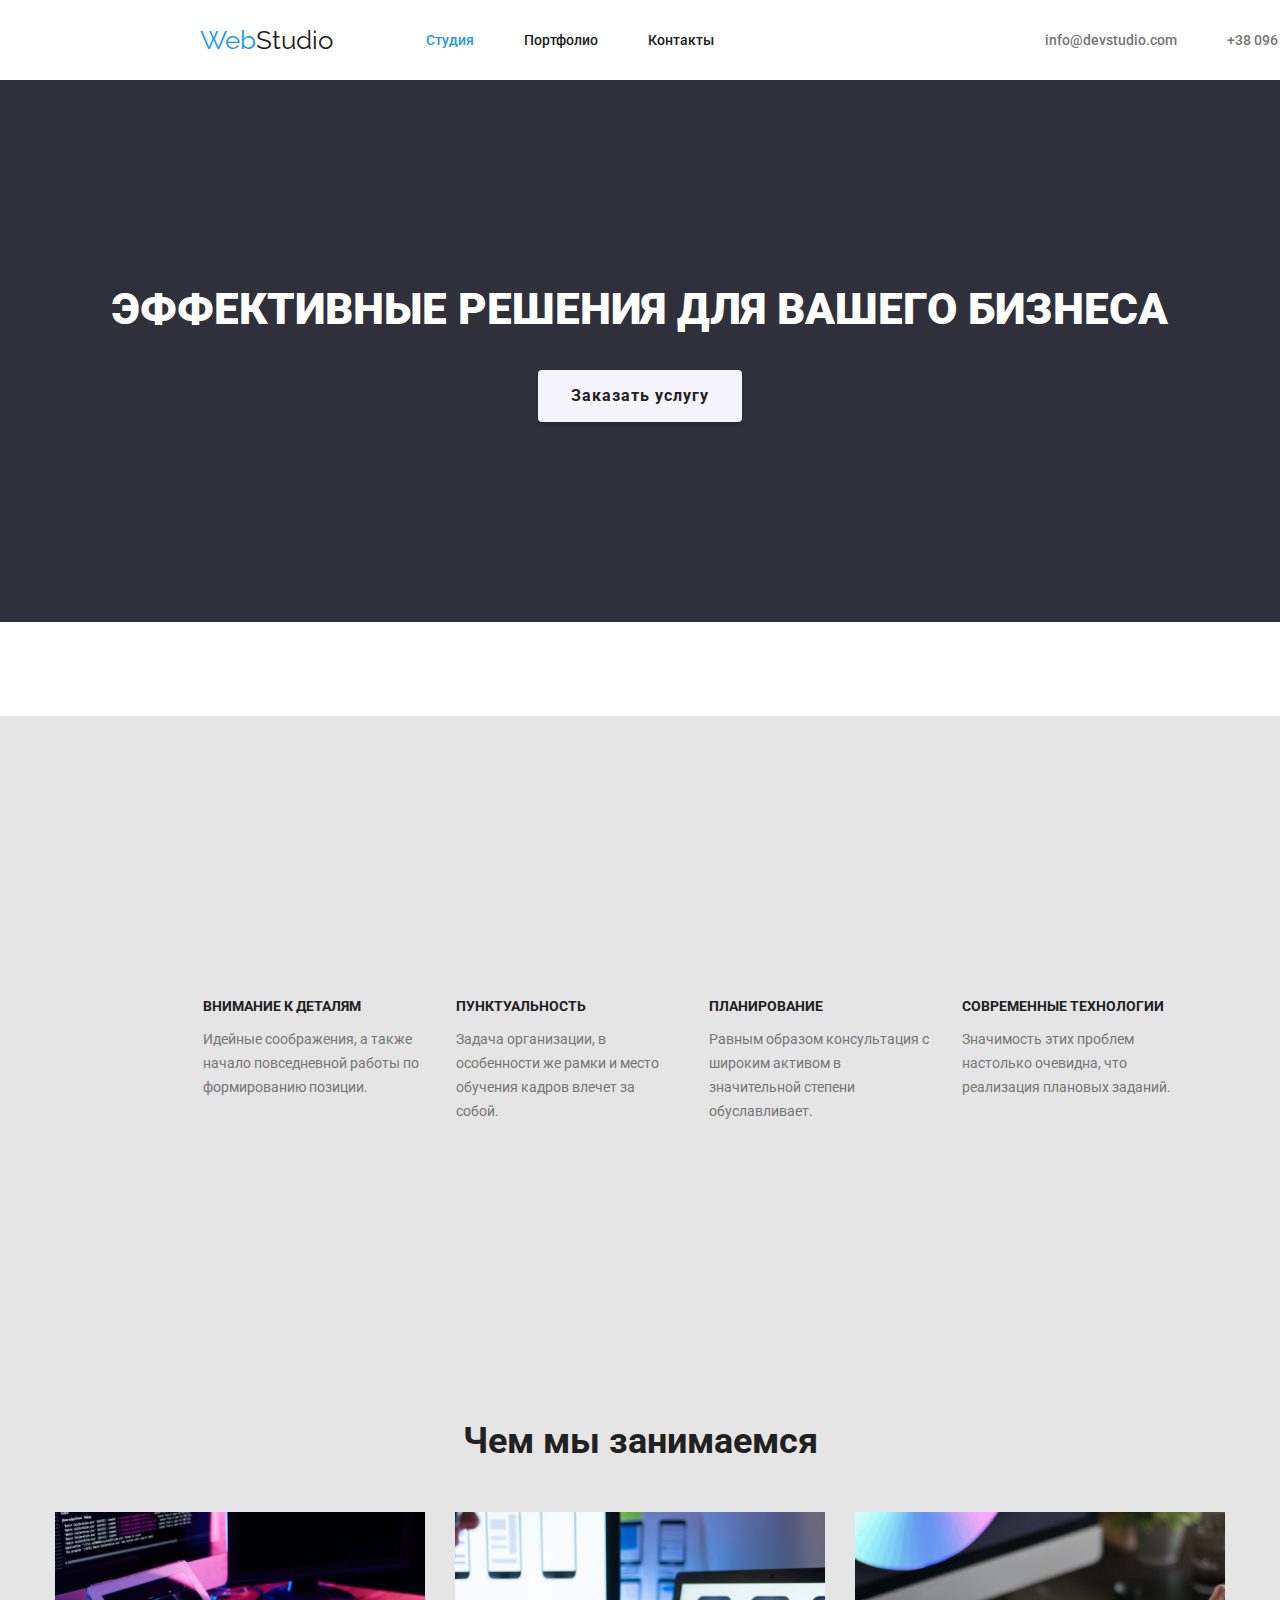
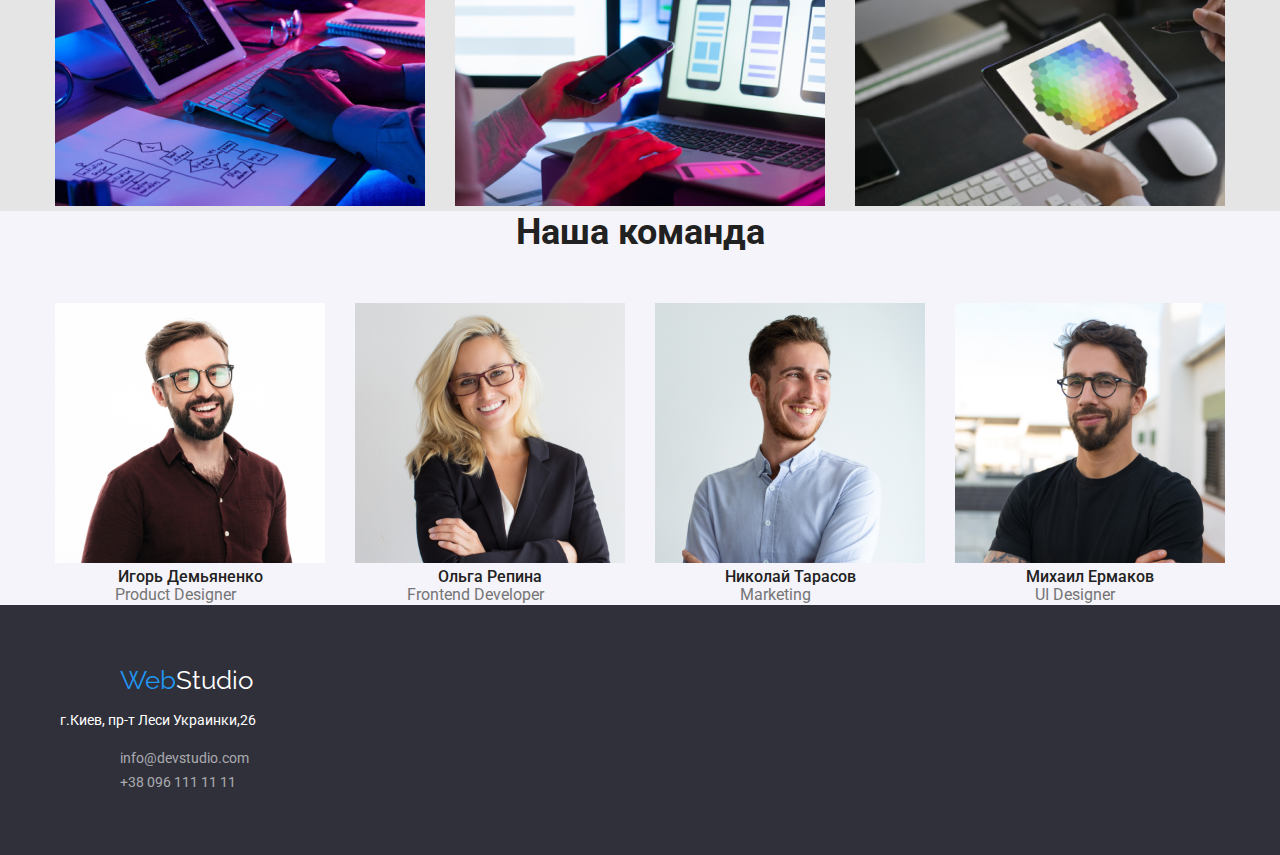
==== commit 1b7c3e52: "поправила портфолио" ====
--- a/index.html
+++ b/index.html
@@ -1,153 +1,190 @@
 <!DOCTYPE html>
 <html lang="ru">
-
-<head>
+  <head>
     <meta charset="UTF-8" />
     <meta name="viewport" content="width=device-width, initial-scale=1.0" />
     <title>Cтудия</title>
     <link
-        href="https://fonts.googleapis.com/css2?family=Raleway:wght@700&family=Roboto:wght@400;500;700;900&display=swap"
-        rel="stylesheet" />
-    <link rel="stylesheet"
-        href="https://cdnjs.cloudflare.com/ajax/libs/modern-normalize/1.0.0/modern-normalize.min.css" />
+      href="https://fonts.googleapis.com/css2?family=Raleway:wght@700&family=Roboto:wght@400;500;700;900&display=swap"
+      rel="stylesheet"
+    />
+    <link
+      rel="stylesheet"
+      href="https://cdnjs.cloudflare.com/ajax/libs/modern-normalize/1.0.0/modern-normalize.min.css"
+    />
     <link rel="stylesheet" href="./css/styles.css" />
-</head>
+  </head>
 
-<body>
+  <body>
     <header class="webstudio-header">
-        <div class="container-header">
+      <div class="container-header">
         <a href="./index.html" class="logo-header">
-            <span class="logo-colored">Web</span>Studio
+          <span class="logo-colored">Web</span>Studio
         </a>
         <nav>
-            <ul class="site-nav list">
-                <li class="site-nav item"><a href="./index.html" class="link current"> Cтудия </a></li>
-                <li class="site-nav item"><a href="./portfolio.html" class="link"> Портфолио </a></li>
-                <li class="site-nav item"><a href="" class="link"> Контакты </a></li>
-            </ul>
-            
+          <ul class="site-nav list">
+            <li class="site-nav item">
+              <a href="./index.html" class="link current"> Cтудия </a>
+            </li>
+            <li class="site-nav item">
+              <a href="./portfolio.html" class="link"> Портфолио </a>
+            </li>
+            <li class="site-nav item">
+              <a href="" class="link"> Контакты </a>
+            </li>
+          </ul>
         </nav>
-        
+
         <ul class="contacts-header list">
-            <div class="contacts-items">
+          <div class="contacts-items">
             <li><a href="mailto:info@devstudio.com">info@devstudio.com</a></li>
-            <li><a href="tel:+380961111111" class="contacts-item" >+38 096 111 11 11</a></li>
-            </div>
+            <li>
+              <a href="tel:+380961111111" class="contacts-item"
+                >+38 096 111 11 11</a
+              >
+            </li>
+          </div>
         </ul>
-        </div>
+      </div>
     </header>
     <main>
-        <section class="main-section">
-            <div class="container">
-            <h1 class="main-title">Эффективные решения для вашего бизнеса</h1>
-            <button class="button-primery" type="button">Заказать услугу</button>
-    </div>
-        </section>
+      <section class="main-section">
+        <div class="container">
+          <h1 class="main-title">Эффективные решения для вашего бизнеса</h1>
+          <button class="button-primery" type="button">Заказать услугу</button>
+        </div>
+      </section>
 
-        <section class="advantages-list">
-           
-            <h2 hidden>Наши преимущества</h2>
-            <div class="container advantages-list">
-            <ul class="advantages-list list">
-                <li class="advantages-item">
-                    <h3 class= "advantages-title"> Внимание к деталям</h3>
-                    <p>
-                        Идейные соображения, а также начало повседневной работы по
-                        формированию позиции.
-                    </p>
-                </li>
+      <section class="advantages-list">
+        <h2 hidden>Наши преимущества</h2>
+        <div class="container advantages-list">
+          <ul class="advantages-list list">
+            <li class="advantages-item">
+              <h3 class="advantages-title">Внимание к деталям</h3>
+              <p>
+                Идейные соображения, а также начало повседневной работы по
+                формированию позиции.
+              </p>
+            </li>
 
-                <li class="advantages-item">
-                    <h3 class="advantages-title">Пунктуальность</h3>
-                    <p>
-                        Задача организации, в особенности же рамки и место обучения кадров
-                        влечет за собой.
-                    </p>
-                </li>
-                <li class="advantages-item">
-                    <h3 class="advantages-title">Планирование</h3>
-                    <p>
-                        Равным образом консультация с широким активом в значительной
-                        степени обуславливает.
-                    </p>
-                </li>
-                <li class="advantages-item">
-                    <h3 class="advantages-title">Современные технологии</h3>
-                    <p>
-                        Значимость этих проблем настолько очевидна, что реализация
-                        плановых заданий.
-                    </p>
-                </li>
-            </ul>
-            </div>
-        </section>
-        <section class="directions">
-            <h2 class="directions-title">Чем мы занимаемся</h2>
-            <div class="container directions-list">
-            <ul class="directions-menu list">
-                <li class="directions-item">
-                    <img src="./images/directions/photo1.jpg" alt="клавиатура" width="370" />
-                </li>
-                <li class="directions-item">
-                    <img src="./images/directions/photo2.jpg" alt="телефон" width="370" />
-                </li>
-                <li class="directions-item">
-                    <img src="./images/directions/photo3.jpg" alt="планшет" width="370" />
-                </li>
-            </ul>
-            </div>
-        </section>
-        <section class="team-section">
-           
-            <h2 class="team-title">Наша команда</h2>
-            <div class="container">
-            <ul class="team-section list">
-                <li class="team-item">
-                    <div class="card"> 
-                    <img src="./images/team/igor.jpg" alt=" Игорь Демьяненко" width="270" />
-                    <h3 class="team-member">Игорь Демьяненко</h3>
-                    <p class="team-item">Product Designer</p>
-                    </div>
-                </li>
-                <li class="team-item">
-                    <img src="./images/team/olga.jpg" alt="Ольга Репина" width="270" />
-                    <h3 class="team-member">Ольга Репина</h3>
-                    <p class="team-item">Frontend Developer</p>
-                </li>
-                <li class="team-item">
-                    <div class="card">
-                    <img src="./images/team/nikolay.jpg" alt="Николай Тарасов" width="270" />
-                    <h3 class="team-member">Николай Тарасов</h3>
-                    <p class="team-item">Marketing</p>
-                    </div>
-                </li>
-                <li class="team-item">
-                    <div class="card">
-                    <img src="./images/team/mihail.jpg" alt="Михаил Ермаков" width="270" />
-                    <h3 class="team-member">Михаил Ермаков</h3>
-                    <p class="team-item">UI Designer</p>
-                    </div>
-                </li>
-            </ul>
-            </div>
-        </section>
+            <li class="advantages-item">
+              <h3 class="advantages-title">Пунктуальность</h3>
+              <p>
+                Задача организации, в особенности же рамки и место обучения
+                кадров влечет за собой.
+              </p>
+            </li>
+            <li class="advantages-item">
+              <h3 class="advantages-title">Планирование</h3>
+              <p>
+                Равным образом консультация с широким активом в значительной
+                степени обуславливает.
+              </p>
+            </li>
+            <li class="advantages-item">
+              <h3 class="advantages-title">Современные технологии</h3>
+              <p>
+                Значимость этих проблем настолько очевидна, что реализация
+                плановых заданий.
+              </p>
+            </li>
+          </ul>
+        </div>
+      </section>
+      <section class="directions">
+        <h2 class="directions-title">Чем мы занимаемся</h2>
+        <div class="container directions-list">
+          <ul class="directions-menu list">
+            <li class="directions-item">
+              <img
+                src="./images/directions/photo1.jpg"
+                alt="клавиатура"
+                width="370"
+              />
+            </li>
+            <li class="directions-item">
+              <img
+                src="./images/directions/photo2.jpg"
+                alt="телефон"
+                width="370"
+              />
+            </li>
+            <li class="directions-item">
+              <img
+                src="./images/directions/photo3.jpg"
+                alt="планшет"
+                width="370"
+              />
+            </li>
+          </ul>
+        </div>
+      </section>
+      <section class="team-section">
+        <h2 class="team-title">Наша команда</h2>
+        <div class="container">
+          <ul class="team-section list">
+            <li class="team-item">
+              <div class="card">
+                <img
+                  src="./images/team/igor.jpg"
+                  alt=" Игорь Демьяненко"
+                  width="270"
+                />
+                <h3 class="team-member">Игорь Демьяненко</h3>
+                <p class="team-item">Product Designer</p>
+              </div>
+            </li>
+            <li class="team-item">
+              <img
+                src="./images/team/olga.jpg"
+                alt="Ольга Репина"
+                width="270"
+              />
+              <h3 class="team-member">Ольга Репина</h3>
+              <p class="team-item">Frontend Developer</p>
+            </li>
+            <li class="team-item">
+              <div class="card">
+                <img
+                  src="./images/team/nikolay.jpg"
+                  alt="Николай Тарасов"
+                  width="270"
+                />
+                <h3 class="team-member">Николай Тарасов</h3>
+                <p class="team-item">Marketing</p>
+              </div>
+            </li>
+            <li class="team-item">
+              <div class="card">
+                <img
+                  src="./images/team/mihail.jpg"
+                  alt="Михаил Ермаков"
+                  width="270"
+                />
+                <h3 class="team-member">Михаил Ермаков</h3>
+                <p class="team-item">UI Designer</p>
+              </div>
+            </li>
+          </ul>
+        </div>
+      </section>
     </main>
 
     <footer class="footer">
-        <div class="footer-container">
+      <div class="footer-container">
         <a href="./index.html" class="logo-footer">
-            <span class="logo-colored">Web</span>Studio</a>
+          <span class="logo-colored">Web</span>Studio</a
+        >
         <ul class="contacts-menu list">
-            <li>
-                <p class="address-geo">г.Киев, пр-т Леси Украинки,26</p>
-            </li>
-            <address class="contacts-style">
-                <li><a href="mailto:info@devstudio.com">info@devstudio.com</a></li>
-                <li><a href="tel:+380961111111">+38 096 111 11 11</a></li>
-            </address>
+          <li>
+            <p class="address-geo">г.Киев, пр-т Леси Украинки,26</p>
+          </li>
+          <address class="contacts-style">
+            <li><a href="mailto:info@devstudio.com">info@devstudio.com</a></li>
+            <li><a href="tel:+380961111111">+38 096 111 11 11</a></li>
+          </address>
         </ul>
-        </div>
+      </div>
     </footer>
-</body>
-
-</html>+  </body>
+</html>
--- a/css/styles.css
+++ b/css/styles.css
@@ -24,7 +24,7 @@
   font-family: Roboto, sans-serif;
   color: var(--main-text-cl);
  margin: 0px;
- background-color: var(--light-bg);
+ background-color: var(--white-bg);
 }
  
 ul {
@@ -53,6 +53,7 @@
     display: flex;
     align-items: center;
     justify-content: flex-start;
+
 }
 .logo-colored {
     color: var(--blue);
@@ -176,16 +177,15 @@
     font-size: 14px;
     line-height: 1.71;
     color: var(--main-text-cl);
-    margin-right: 30px;
    width: calc((100% - 90px) / 4);
   justify-content: center;
 }
 .advantages-item:not(:last-child) {
   margin-right: 30px;
 }
+
 .container .advantages-list {
     display: flex;
-
 }
 .container .list {
     display: flex;
@@ -230,7 +230,8 @@
     margin: 0;
 }
 .team-item {
-    margin: 0;
+    margin-top: 0;
+    margin-bottom: 0;
     font-weight: 400;
     font-size: 16px;
     line-height: 1.17;
@@ -448,12 +449,14 @@
     text-align: center;
     }
 .examples-list{
+padding-left: 0;
+margin-top: 0;
+margin-bottom: 0;
   display: flex;
   flex-wrap: wrap;
 }
 .examples-elements {
  height: 404px;
- margin-right: 30px;
  margin-bottom: 30px;
 }
 .examples-elements:not(:nth-child(3n)) {
@@ -473,8 +476,8 @@
 
 
 /*цвет заголовков #212121;
-/* цвет текста #757575;
-/*цвет текста при ховере #2196F3;
+
+
 /* темный цвет фона #2F303A;
 /* фон хедера #FFFFFF;
 /* фон секций о преимуществе и направлениях, мейна вебстудии #E5E5E5
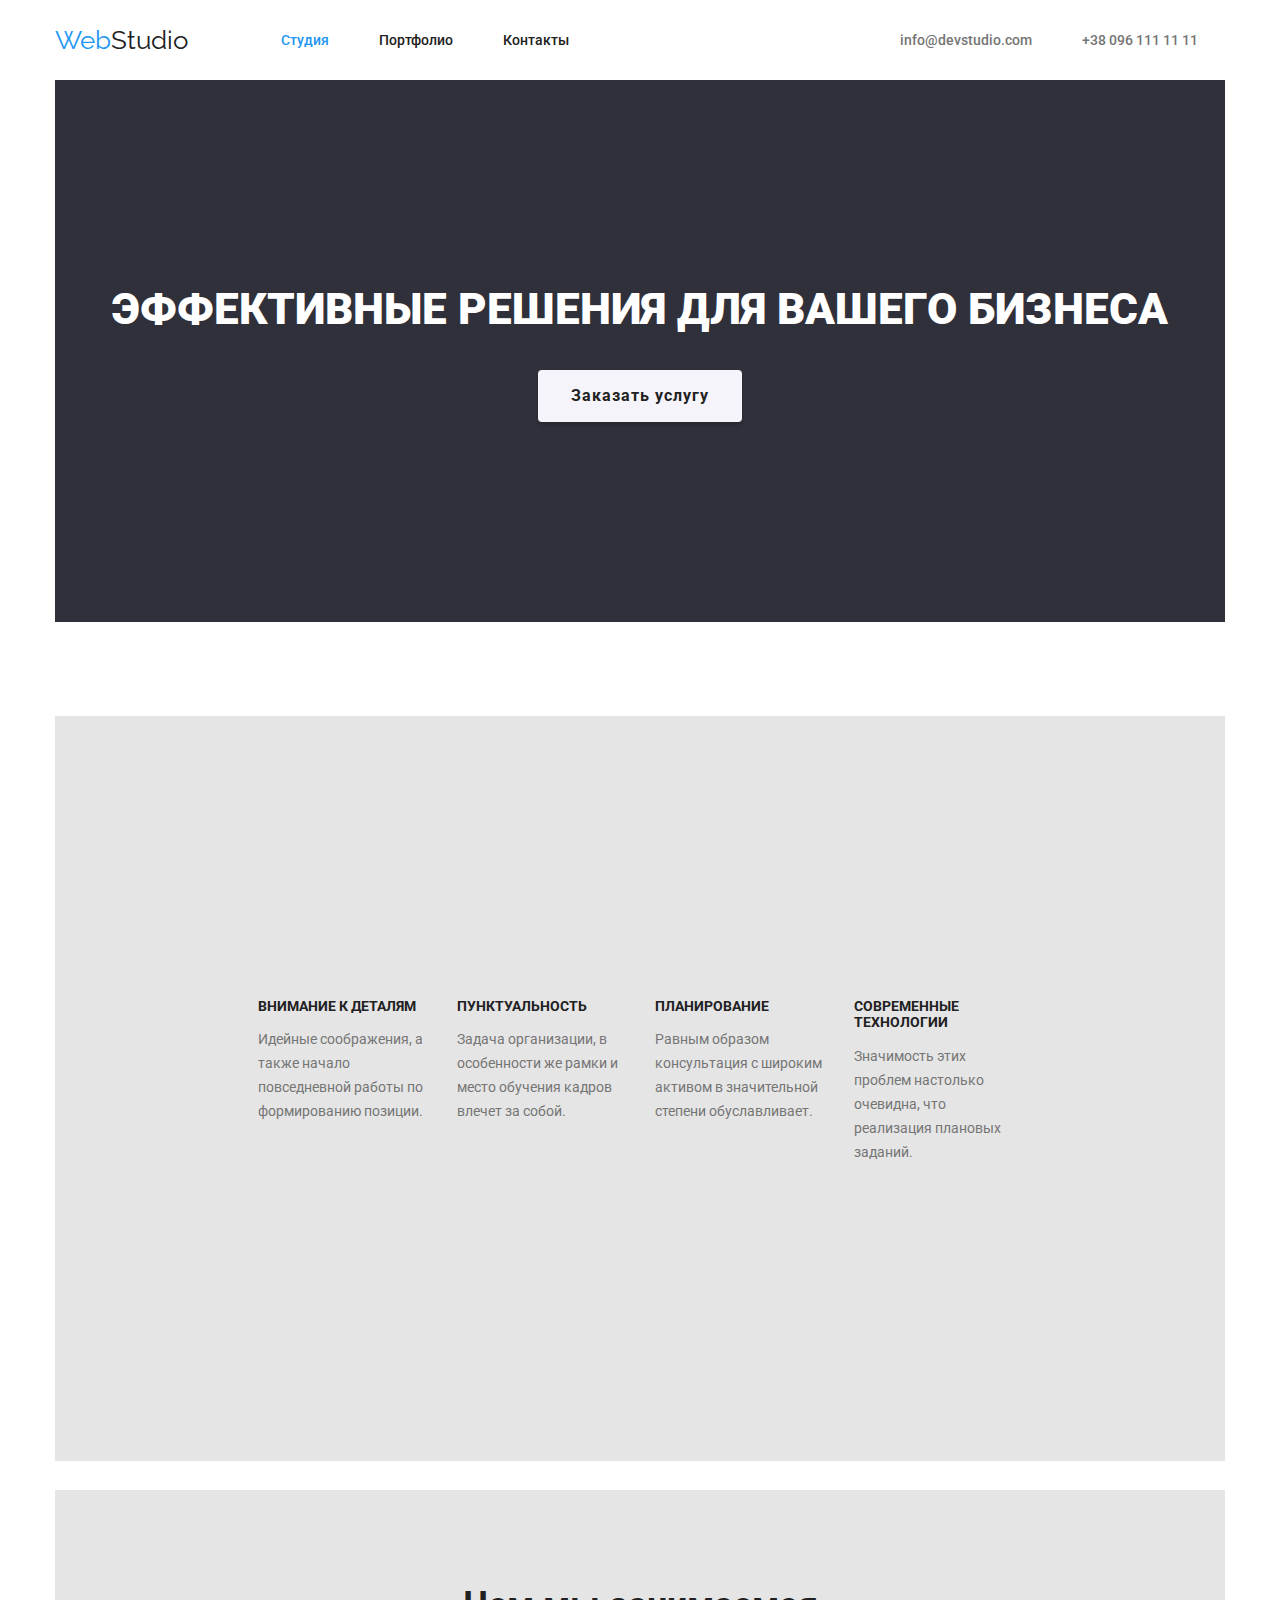
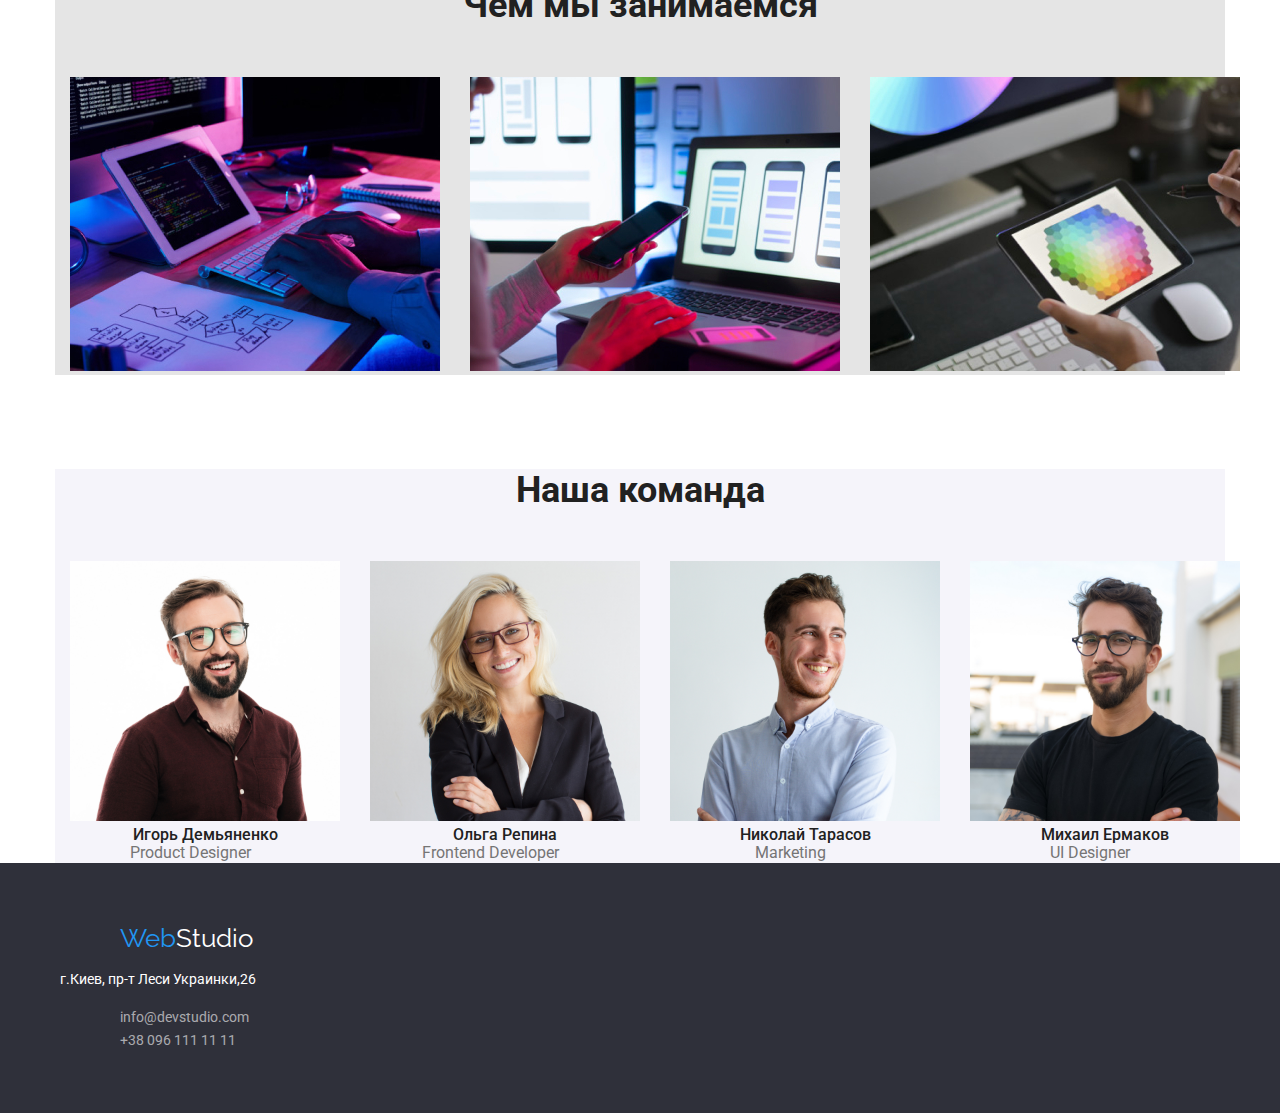
==== commit c57afec7: "правки в весбстудии и портфолио" ====
--- a/index.html
+++ b/index.html
@@ -48,126 +48,126 @@
       </div>
     </header>
     <main>
-      <section class="main-section">
-        <div class="container">
+      <div class="container">
+        <section class="main-section">
           <h1 class="main-title">Эффективные решения для вашего бизнеса</h1>
           <button class="button-primery" type="button">Заказать услугу</button>
-        </div>
-      </section>
+        </section>
 
-      <section class="advantages-list">
-        <h2 hidden>Наши преимущества</h2>
-        <div class="container advantages-list">
-          <ul class="advantages-list list">
-            <li class="advantages-item">
-              <h3 class="advantages-title">Внимание к деталям</h3>
-              <p>
-                Идейные соображения, а также начало повседневной работы по
-                формированию позиции.
-              </p>
-            </li>
+        <section class="advantages-list">
+          <h2 hidden>Наши преимущества</h2>
+          <div class="container advantages-list">
+            <ul class="advantages-list list">
+              <li class="advantages-item">
+                <h3 class="advantages-title">Внимание к деталям</h3>
+                <p>
+                  Идейные соображения, а также начало повседневной работы по
+                  формированию позиции.
+                </p>
+              </li>
 
-            <li class="advantages-item">
-              <h3 class="advantages-title">Пунктуальность</h3>
-              <p>
-                Задача организации, в особенности же рамки и место обучения
-                кадров влечет за собой.
-              </p>
-            </li>
-            <li class="advantages-item">
-              <h3 class="advantages-title">Планирование</h3>
-              <p>
-                Равным образом консультация с широким активом в значительной
-                степени обуславливает.
-              </p>
-            </li>
-            <li class="advantages-item">
-              <h3 class="advantages-title">Современные технологии</h3>
-              <p>
-                Значимость этих проблем настолько очевидна, что реализация
-                плановых заданий.
-              </p>
-            </li>
-          </ul>
-        </div>
-      </section>
-      <section class="directions">
-        <h2 class="directions-title">Чем мы занимаемся</h2>
-        <div class="container directions-list">
-          <ul class="directions-menu list">
-            <li class="directions-item">
-              <img
-                src="./images/directions/photo1.jpg"
-                alt="клавиатура"
-                width="370"
-              />
-            </li>
-            <li class="directions-item">
-              <img
-                src="./images/directions/photo2.jpg"
-                alt="телефон"
-                width="370"
-              />
-            </li>
-            <li class="directions-item">
-              <img
-                src="./images/directions/photo3.jpg"
-                alt="планшет"
-                width="370"
-              />
-            </li>
-          </ul>
-        </div>
-      </section>
-      <section class="team-section">
-        <h2 class="team-title">Наша команда</h2>
-        <div class="container">
-          <ul class="team-section list">
-            <li class="team-item">
-              <div class="card">
+              <li class="advantages-item">
+                <h3 class="advantages-title">Пунктуальность</h3>
+                <p>
+                  Задача организации, в особенности же рамки и место обучения
+                  кадров влечет за собой.
+                </p>
+              </li>
+              <li class="advantages-item">
+                <h3 class="advantages-title">Планирование</h3>
+                <p>
+                  Равным образом консультация с широким активом в значительной
+                  степени обуславливает.
+                </p>
+              </li>
+              <li class="advantages-item">
+                <h3 class="advantages-title">Современные технологии</h3>
+                <p>
+                  Значимость этих проблем настолько очевидна, что реализация
+                  плановых заданий.
+                </p>
+              </li>
+            </ul>
+          </div>
+        </section>
+        <section class="directions">
+          <h2 class="directions-title">Чем мы занимаемся</h2>
+          <div class="container directions-list">
+            <ul class="directions-menu list">
+              <li class="directions-item">
                 <img
-                  src="./images/team/igor.jpg"
-                  alt=" Игорь Демьяненко"
+                  src="./images/directions/photo1.jpg"
+                  alt="клавиатура"
+                  width="370"
+                />
+              </li>
+              <li class="directions-item">
+                <img
+                  src="./images/directions/photo2.jpg"
+                  alt="телефон"
+                  width="370"
+                />
+              </li>
+              <li class="directions-item">
+                <img
+                  src="./images/directions/photo3.jpg"
+                  alt="планшет"
+                  width="370"
+                />
+              </li>
+            </ul>
+          </div>
+        </section>
+        <section class="team-section">
+          <h2 class="team-title">Наша команда</h2>
+          <div class="container">
+            <ul class="team-section list">
+              <li class="team-item">
+                <div class="card">
+                  <img
+                    src="./images/team/igor.jpg"
+                    alt=" Игорь Демьяненко"
+                    width="270"
+                  />
+                  <h3 class="team-member">Игорь Демьяненко</h3>
+                  <p class="team-item">Product Designer</p>
+                </div>
+              </li>
+              <li class="team-item">
+                <img
+                  src="./images/team/olga.jpg"
+                  alt="Ольга Репина"
                   width="270"
                 />
-                <h3 class="team-member">Игорь Демьяненко</h3>
-                <p class="team-item">Product Designer</p>
-              </div>
-            </li>
-            <li class="team-item">
-              <img
-                src="./images/team/olga.jpg"
-                alt="Ольга Репина"
-                width="270"
-              />
-              <h3 class="team-member">Ольга Репина</h3>
-              <p class="team-item">Frontend Developer</p>
-            </li>
-            <li class="team-item">
-              <div class="card">
-                <img
-                  src="./images/team/nikolay.jpg"
-                  alt="Николай Тарасов"
-                  width="270"
-                />
-                <h3 class="team-member">Николай Тарасов</h3>
-                <p class="team-item">Marketing</p>
-              </div>
-            </li>
-            <li class="team-item">
-              <div class="card">
-                <img
-                  src="./images/team/mihail.jpg"
-                  alt="Михаил Ермаков"
-                  width="270"
-                />
-                <h3 class="team-member">Михаил Ермаков</h3>
-                <p class="team-item">UI Designer</p>
-              </div>
-            </li>
-          </ul>
-        </div>
-      </section>
+                <h3 class="team-member">Ольга Репина</h3>
+                <p class="team-item">Frontend Developer</p>
+              </li>
+              <li class="team-item">
+                <div class="card">
+                  <img
+                    src="./images/team/nikolay.jpg"
+                    alt="Николай Тарасов"
+                    width="270"
+                  />
+                  <h3 class="team-member">Николай Тарасов</h3>
+                  <p class="team-item">Marketing</p>
+                </div>
+              </li>
+              <li class="team-item">
+                <div class="card">
+                  <img
+                    src="./images/team/mihail.jpg"
+                    alt="Михаил Ермаков"
+                    width="270"
+                  />
+                  <h3 class="team-member">Михаил Ермаков</h3>
+                  <p class="team-item">UI Designer</p>
+                </div>
+              </li>
+            </ul>
+          </div>
+        </section>
+      </div>
     </main>
 
     <footer class="footer">
--- a/css/styles.css
+++ b/css/styles.css
@@ -192,15 +192,17 @@
 }
 .directions {
     background-color: var(--light-bg);
+    margin-bottom: 94px;
 }
 .directions-title {
-    margin-top: 0;
+    margin-top: 0p;
     margin-bottom: 50px;
     font-weight: 700;
     font-size: 36px;
     line-height: 1.17;
     color:  var(--black);
     text-align: center;
+    padding-top: 94px;
 }
 .directions-item {
     margin-right: 30px;
@@ -239,6 +241,7 @@
     margin-right: 30px;
     text-align: center;
 }
+
 .card {
   border-bottom-left-radius: 4px;
   border-bottom-right-radius: 4px;
@@ -287,12 +290,7 @@
 .portfolio-header{
     background-color: var(--white-bg);
 }
-.portfolio-main-container{
-margin-top: 0px;
-padding-top: 94px;
-padding-bottom: 94px;
-width: 1200px;
-}
+
 .portfolio-nav a {
      font-weight: 500;
     font-size: 14px;
@@ -342,7 +340,9 @@
     font-size: 16px;
     line-height: 1.62;
     color: var(--black);
-    background-color: var(--light-bg);
+    background-color: var(--white-bg);
+    padding-bottom: 94px;
+
 }
 .portfolio-menu a {
     color: var(--black);
@@ -372,6 +372,8 @@
     font-size: 18px;
     line-height: 2;
     color: var(--black);
+    margin-top: 0;
+    margin-bottom: 0;
 }
 .examples-item {
      margin: 0;
@@ -393,6 +395,10 @@
     text-align: center;
     padding: 6px 22px;
     border: 1px solid transparent;
+    padding-top: 6px;
+    padding-right: 22px;
+    padding-bottom: 6px;
+    padding-left:22px;
     }
 
 .button-secondary:hover {
@@ -405,11 +411,15 @@
     }
     
     .buttons-list {
+    margin-top: 0;
+    margin-bottom: 0;
+    padding-left: 0;
     display: flex;
     justify-content: center;
 }
-.buttons-item{
+.buttons-item {
     margin-right: 8px;
+   
 }
 .contacts-style {
     font-style: normal;
@@ -417,9 +427,10 @@
 .container-header {
        margin-left: auto;
        margin-right: auto;
-       width: 1600px;  
-       padding-left: 200px;  
-       padding-right: 200px;
+       width: 1200px;
+       padding-left: 15px;
+       padding-right: 15px;
+    
      
     }
 
@@ -431,11 +442,7 @@
        width: 1200px;
    }
 
-.footer-container {
-    margin-left: auto;
-       margin-right: auto;
-       width: 1170px;
-              }
+
 
 .container menu {
     display:flex;
@@ -449,22 +456,24 @@
     text-align: center;
     }
 .examples-list{
+margin-top: 50px;
 padding-left: 0;
-margin-top: 0;
 margin-bottom: 0;
   display: flex;
   flex-wrap: wrap;
 }
 .examples-elements {
  height: 404px;
- margin-bottom: 30px;
 }
 .examples-elements:not(:nth-child(3n)) {
     margin-right: 30px;
     
 }
-.examples-elements:not(:nth-last-child(-n + 3)) {
-    margin-bottom: 30px;
+.examples-elements:not(:nth-child(-n + 3)) {
+  margin-top: 30px;
+}
+.examples-elements:nth-child(-n+3) {
+    margin-top:50px;
 }
 
 .portfolio-card {
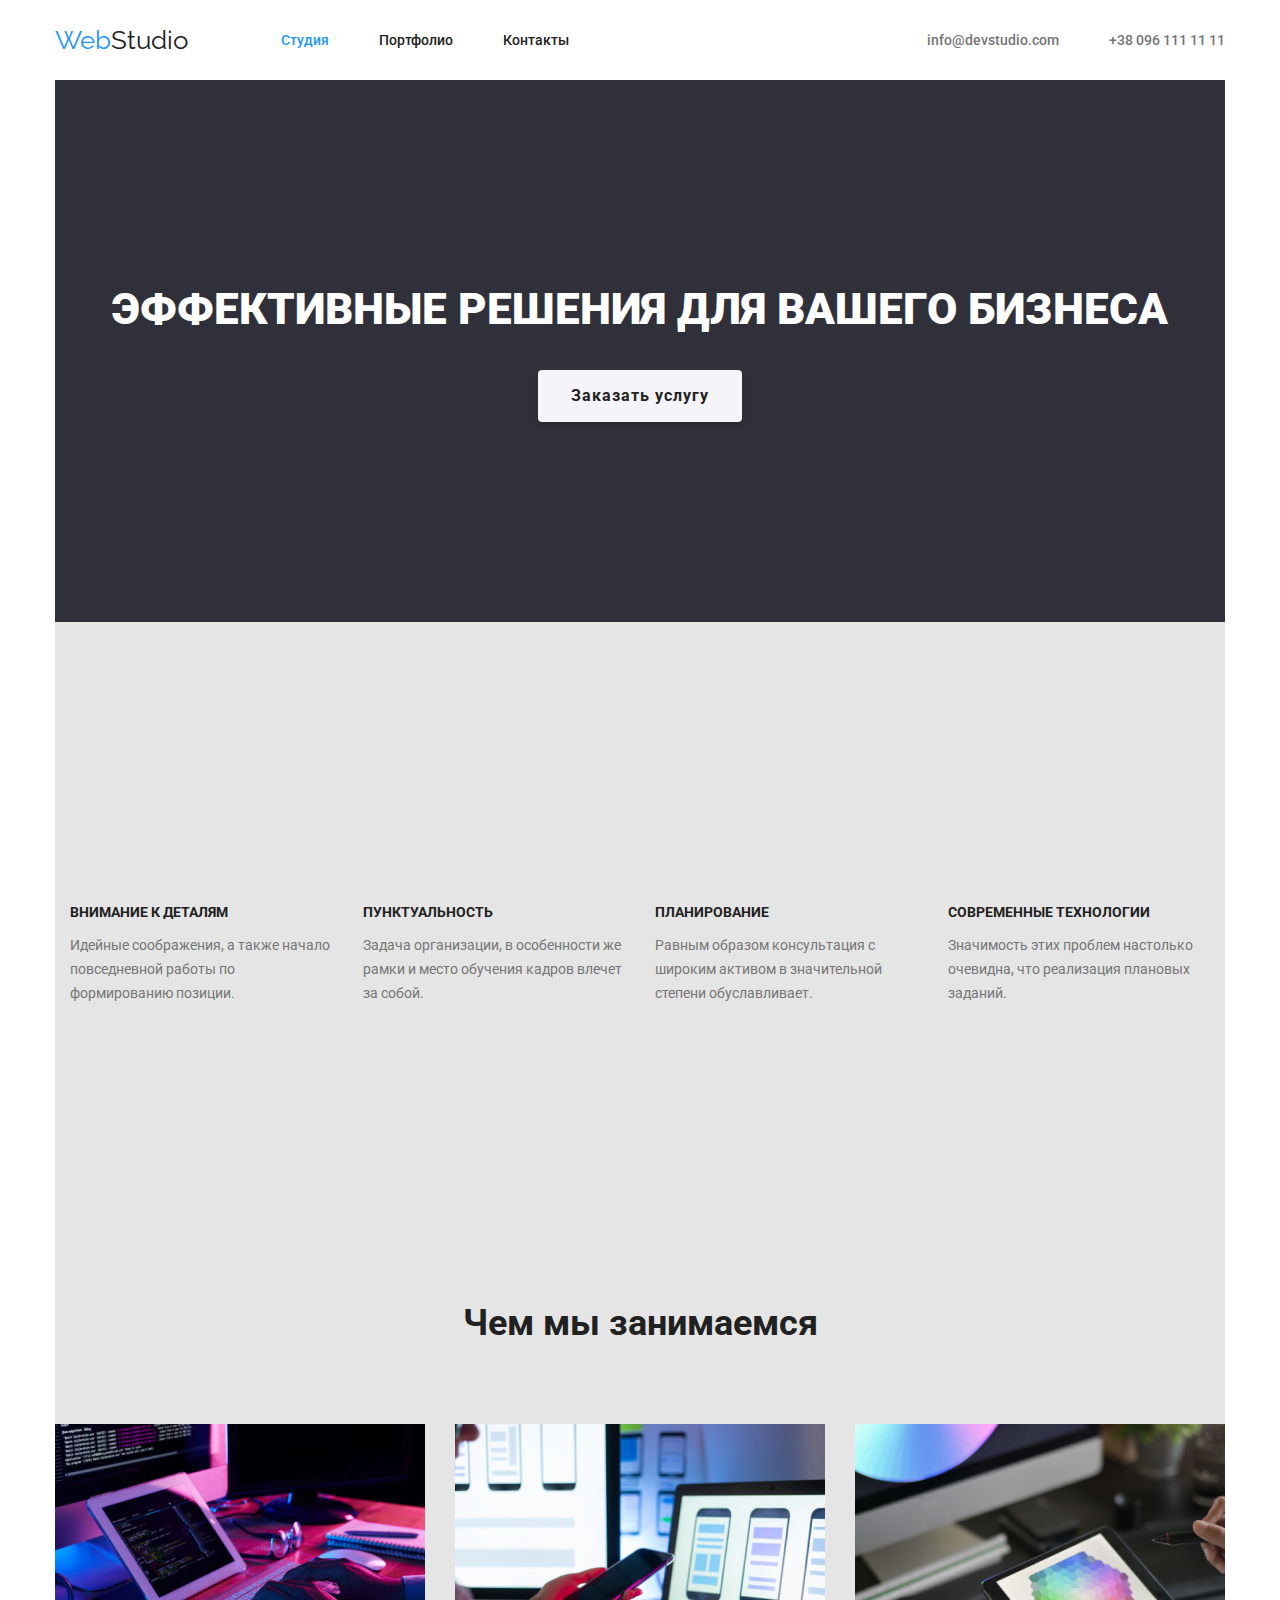
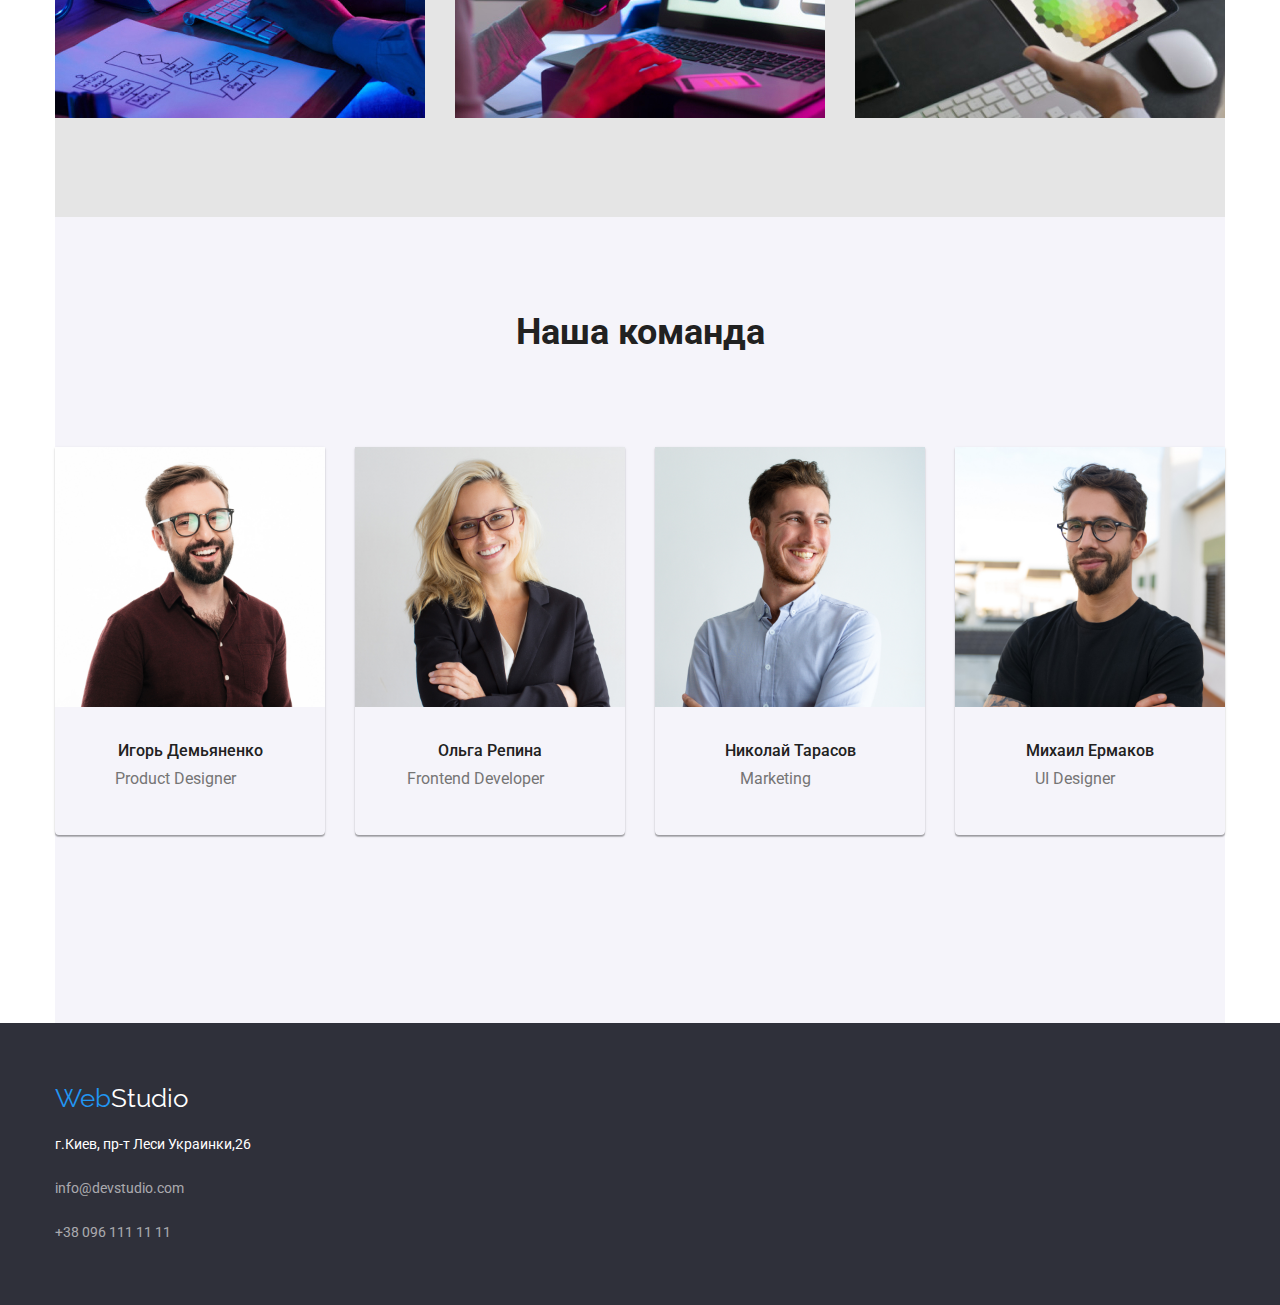
==== commit e765505f: "команда и направления" ====
--- a/index.html
+++ b/index.html
@@ -92,48 +92,48 @@
         </section>
         <section class="directions">
           <h2 class="directions-title">Чем мы занимаемся</h2>
-          <div class="container directions-list">
-            <ul class="directions-menu list">
-              <li class="directions-item">
-                <img
-                  src="./images/directions/photo1.jpg"
-                  alt="клавиатура"
-                  width="370"
-                />
-              </li>
-              <li class="directions-item">
-                <img
-                  src="./images/directions/photo2.jpg"
-                  alt="телефон"
-                  width="370"
-                />
-              </li>
-              <li class="directions-item">
-                <img
-                  src="./images/directions/photo3.jpg"
-                  alt="планшет"
-                  width="370"
-                />
-              </li>
-            </ul>
-          </div>
+
+          <ul class="directions-menu list">
+            <li class="directions-item">
+              <img
+                src="./images/directions/photo1.jpg"
+                alt="клавиатура"
+                width="370"
+              />
+            </li>
+            <li class="directions-item">
+              <img
+                src="./images/directions/photo2.jpg"
+                alt="телефон"
+                width="370"
+              />
+            </li>
+            <li class="directions-item">
+              <img
+                src="./images/directions/photo3.jpg"
+                alt="планшет"
+                width="370"
+              />
+            </li>
+          </ul>
         </section>
         <section class="team-section">
           <h2 class="team-title">Наша команда</h2>
-          <div class="container">
-            <ul class="team-section list">
-              <li class="team-item">
-                <div class="card">
-                  <img
-                    src="./images/team/igor.jpg"
-                    alt=" Игорь Демьяненко"
-                    width="270"
-                  />
-                  <h3 class="team-member">Игорь Демьяненко</h3>
-                  <p class="team-item">Product Designer</p>
-                </div>
-              </li>
-              <li class="team-item">
+
+          <ul class="team-section list">
+            <li class="team-item">
+              <div class="card">
+                <img
+                  src="./images/team/igor.jpg"
+                  alt=" Игорь Демьяненко"
+                  width="270"
+                />
+                <h3 class="team-member">Игорь Демьяненко</h3>
+                <p class="team-item">Product Designer</p>
+              </div>
+            </li>
+            <li class="team-item">
+              <div class="card">
                 <img
                   src="./images/team/olga.jpg"
                   alt="Ольга Репина"
@@ -141,49 +141,46 @@
                 />
                 <h3 class="team-member">Ольга Репина</h3>
                 <p class="team-item">Frontend Developer</p>
-              </li>
-              <li class="team-item">
-                <div class="card">
-                  <img
-                    src="./images/team/nikolay.jpg"
-                    alt="Николай Тарасов"
-                    width="270"
-                  />
-                  <h3 class="team-member">Николай Тарасов</h3>
-                  <p class="team-item">Marketing</p>
-                </div>
-              </li>
-              <li class="team-item">
-                <div class="card">
-                  <img
-                    src="./images/team/mihail.jpg"
-                    alt="Михаил Ермаков"
-                    width="270"
-                  />
-                  <h3 class="team-member">Михаил Ермаков</h3>
-                  <p class="team-item">UI Designer</p>
-                </div>
-              </li>
-            </ul>
-          </div>
+              </div>
+            </li>
+            <li class="team-item">
+              <div class="card">
+                <img
+                  src="./images/team/nikolay.jpg"
+                  alt="Николай Тарасов"
+                  width="270"
+                />
+                <h3 class="team-member">Николай Тарасов</h3>
+                <p class="team-item">Marketing</p>
+              </div>
+            </li>
+            <li class="team-item">
+              <div class="card">
+                <img
+                  src="./images/team/mihail.jpg"
+                  alt="Михаил Ермаков"
+                  width="270"
+                />
+                <h3 class="team-member">Михаил Ермаков</h3>
+                <p class="team-item">UI Designer</p>
+              </div>
+            </li>
+          </ul>
         </section>
       </div>
     </main>
 
     <footer class="footer">
-      <div class="footer-container">
+      <div class="container">
         <a href="./index.html" class="logo-footer">
           <span class="logo-colored">Web</span>Studio</a
         >
-        <ul class="contacts-menu list">
-          <li>
-            <p class="address-geo">г.Киев, пр-т Леси Украинки,26</p>
-          </li>
-          <address class="contacts-style">
-            <li><a href="mailto:info@devstudio.com">info@devstudio.com</a></li>
-            <li><a href="tel:+380961111111">+38 096 111 11 11</a></li>
-          </address>
-        </ul>
+
+        <address class="contacts-style">
+          <p class="address-geo">г.Киев, пр-т Леси Украинки,26</p>
+          <a href="mailto:info@devstudio.com">info@devstudio.com</a>
+          <a href="tel:+380961111111">+38 096 111 11 11</a>
+        </address>
       </div>
     </footer>
   </body>
--- a/css/styles.css
+++ b/css/styles.css
@@ -88,6 +88,9 @@
     padding-bottom: 32px;
 }
 
+.contacts-header {
+     margin-left: auto;
+}
 .contacts-header a {
     font-weight: 500;
     font-size: 14px;
@@ -116,7 +119,6 @@
     color: var(--white-bg);
     background-color: var(--dark-bg);
     text-align: center;
-    margin-bottom: 94px;
     padding-top: 200px;
     padding-bottom: 200px;
 }
@@ -160,7 +162,8 @@
     
     .advantages-list {
     background-color: var(--light-bg);
-    padding: 94px;
+    padding-top: 94px;
+    padding-bottom: 94px;
     }    
     .advantages-title {
         margin-top: 0;
@@ -192,31 +195,36 @@
 }
 .directions {
     background-color: var(--light-bg);
-    margin-bottom: 94px;
+    padding-bottom: 94px;
 }
 .directions-title {
-    margin-top: 0p;
-    margin-bottom: 50px;
+    margin-top: 0;
     font-weight: 700;
     font-size: 36px;
     line-height: 1.17;
     color:  var(--black);
     text-align: center;
-    padding-top: 94px;
-}
-.directions-item {
-    margin-right: 30px;
-}
+  
+}
+.directions-item:not(:last-child){
+    margin-right:30px;
+    }
+
+    .directions-item {
+        margin-top: 50px;
+    }
 .team-section {
     background-color: var(--light-grey-bg);
     margin: 0;
+    padding-top: 94px;
+    padding-bottom: 94px;
     
 
 }
 
 .team-title {
     margin-top: 0;
-    margin-bottom: 50px;
+    margin-bottom: 0;
     font-weight: 700;
     font-size: 36px;
     line-height: 1.17;
@@ -225,32 +233,42 @@
 }
 .team-member {
     margin-bottom: 10px;
+    margin-top: 30px;
     font-weight: 500;
     font-size: 16px;
     line-height: 1.17;
     color: var(--black);
-    margin: 0;
+  
 }
 .team-item {
     margin-top: 0;
-    margin-bottom: 0;
     font-weight: 400;
     font-size: 16px;
     line-height: 1.17;
     color: var(--main-text-cl);
     margin-right: 30px;
     text-align: center;
+}
+.team-item::not(:last-child)
+{margin-right: 30px;
+
 }
 
 .card {
   border-bottom-left-radius: 4px;
   border-bottom-right-radius: 4px;
+padding-bottom: 30px;
+  border-radius: 0px 0px 4px 4px;
+  box-shadow: 0px 1px 3px rgba(0, 0, 0, 0.12), 0px 1px 1px rgba(0, 0, 0, 0.14), 0px 2px 1px rgba(0, 0, 0, 0.2);
 }
 
 .footer {
     background-color: var(--dark-bg);
-    padding: 60px;
-    text-align: left;
+ 
+}
+.footer > .container {
+    padding-top:60px;
+    padding-bottom: 60px;
 }
 .logo-footer {
     font-family: Raleway, sans-serif;
@@ -260,16 +278,21 @@
     color: var(--white);
 }
 .footer a {
-    padding: 60px;
     color: var(--white);
 }
+
 .address-geo {
+    margin-top: 0;
+    margin-bottom: 0;
     font-weight: 400;
     font-size: 14px;
     line-height: 1.71;
     color: var(--white);
 }
 .contacts-style a {
+    display: block;
+    margin-top: 9px;
+    margin-top:20px;
     font-weight: 400;
     font-size: 14px;
     line-height: 1.71;
@@ -286,9 +309,16 @@
     color: var(--accent-cl);
 
 }
+.contacts-style {
+    margin-top: 20px;
+}
+.address-geo > .a {
+    margin-top: 0;
+}
 
 .portfolio-header{
     background-color: var(--white-bg);
+    border-bottom: 1px solid #ECECEC;
 }
 
 .portfolio-nav a {
@@ -330,7 +360,7 @@
 
 .portfolio-contacts {
     display: flex;
-    margin-left: 331px;
+
 }
 .portfolio-contacts .item {
     margin-left: 50px;
@@ -341,8 +371,10 @@
     line-height: 1.62;
     color: var(--black);
     background-color: var(--white-bg);
+}
+.portfolio-menu > .container {
+    padding-top: 94px;
     padding-bottom: 94px;
-
 }
 .portfolio-menu a {
     color: var(--black);
@@ -368,21 +400,32 @@
 
 }
 .examples-title {
+    margin-top: 20px;
     font-weight: 700;
     font-size: 18px;
     line-height: 2;
     color: var(--black);
-    margin-top: 0;
     margin-bottom: 0;
+    padding-left: 24px;
+    padding-right: 24px;
 }
 .examples-item {
-     margin: 0;
+     margin-top:4px;
+     margin-bottom: 0;
+    padding-left: 24px;
+    padding-right: 24px;
     font-weight: 400;
-    font-size: 18px;
+    font-size: 16px;
     line-height: 1.87;
     color: var(--main-text-cl);
    }
 
+   .examples-link {
+       padding-bottom: 20px;
+       display: block;
+      
+
+   }
 .button-secondary {
     display: inline-block;
     font-family: inherit;
@@ -417,7 +460,7 @@
     display: flex;
     justify-content: center;
 }
-.buttons-item {
+.buttons-item:not(:last-child){
     margin-right: 8px;
    
 }
@@ -443,7 +486,9 @@
    }
 
 
-
+.examples-elements {
+    width: calc((100% - 60px)/3);
+}
 .container menu {
     display:flex;
     justify-content: center;
@@ -462,9 +507,7 @@
   display: flex;
   flex-wrap: wrap;
 }
-.examples-elements {
- height: 404px;
-}
+
 .examples-elements:not(:nth-child(3n)) {
     margin-right: 30px;
     
@@ -472,14 +515,13 @@
 .examples-elements:not(:nth-child(-n + 3)) {
   margin-top: 30px;
 }
-.examples-elements:nth-child(-n+3) {
-    margin-top:50px;
-}
 
 .portfolio-card {
     width: 370px
 }
-
+.img-fix {
+    display: block;
+}
 
 
 
